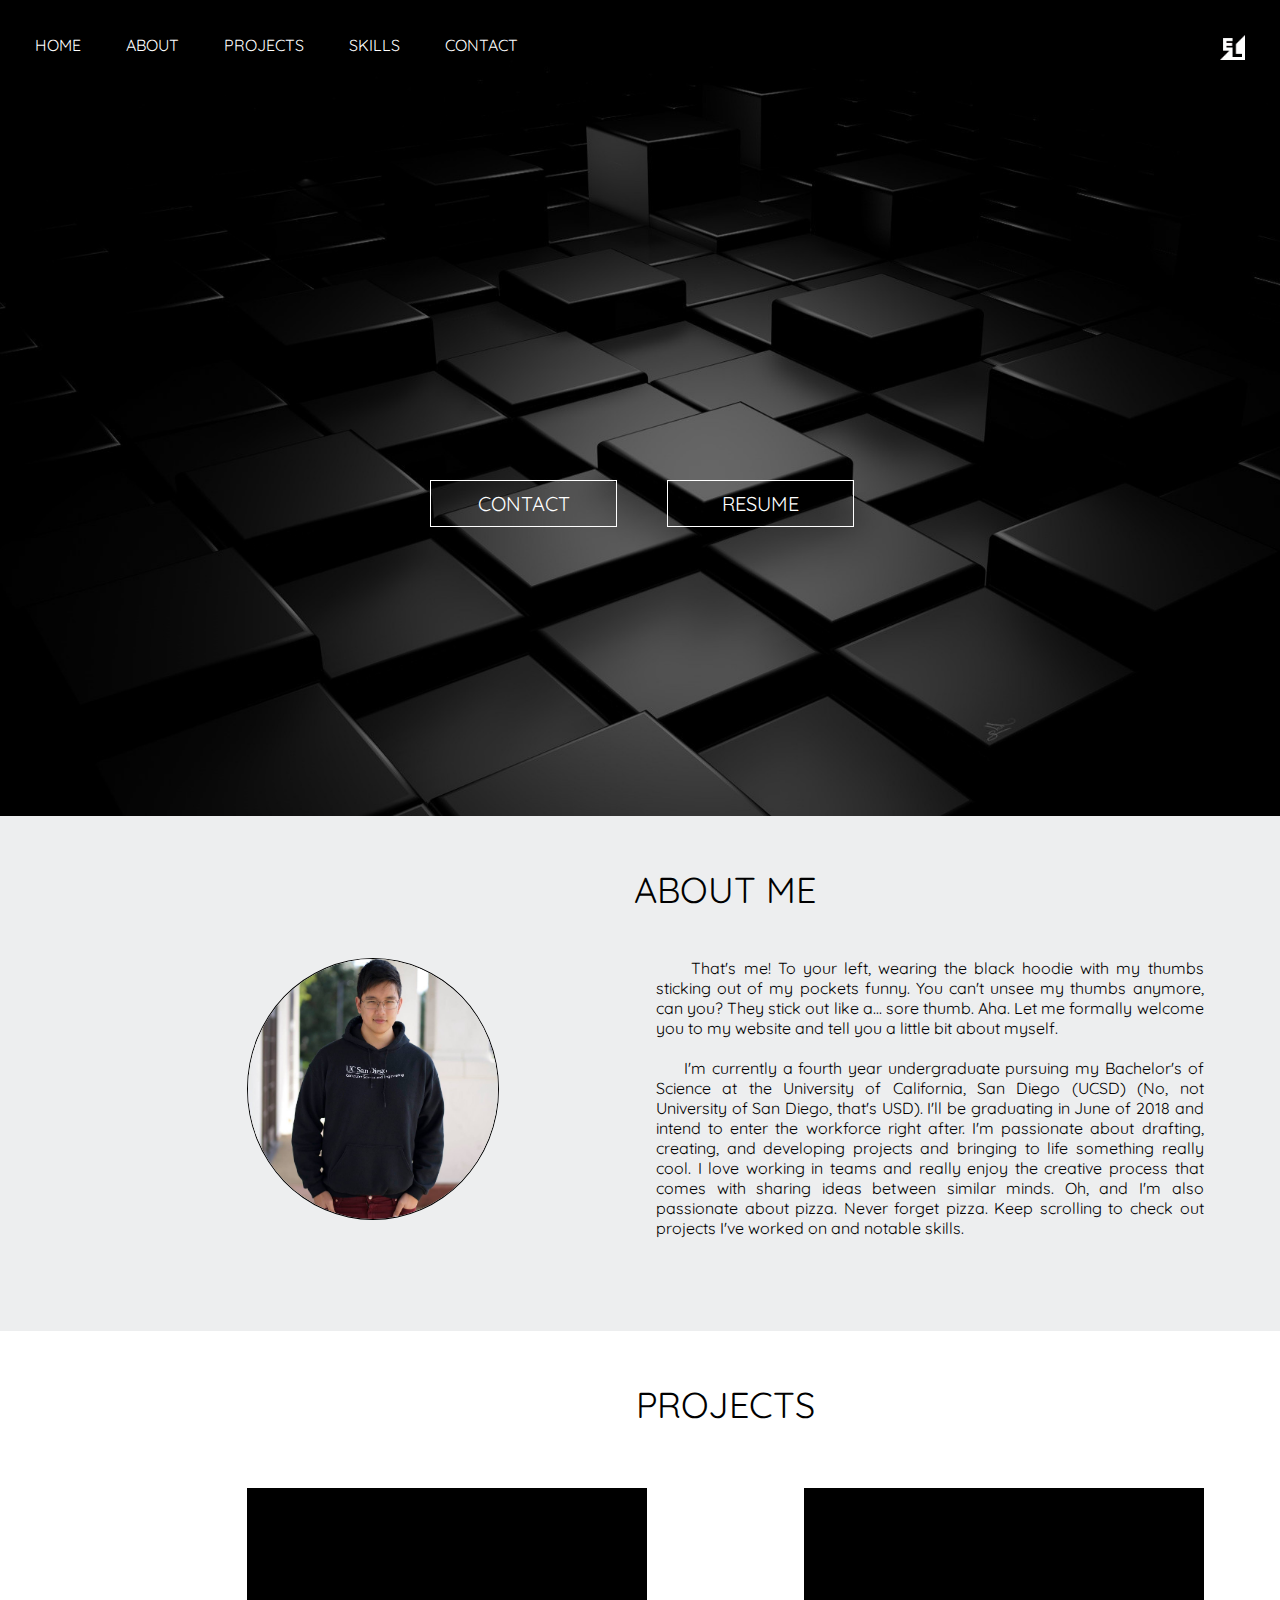
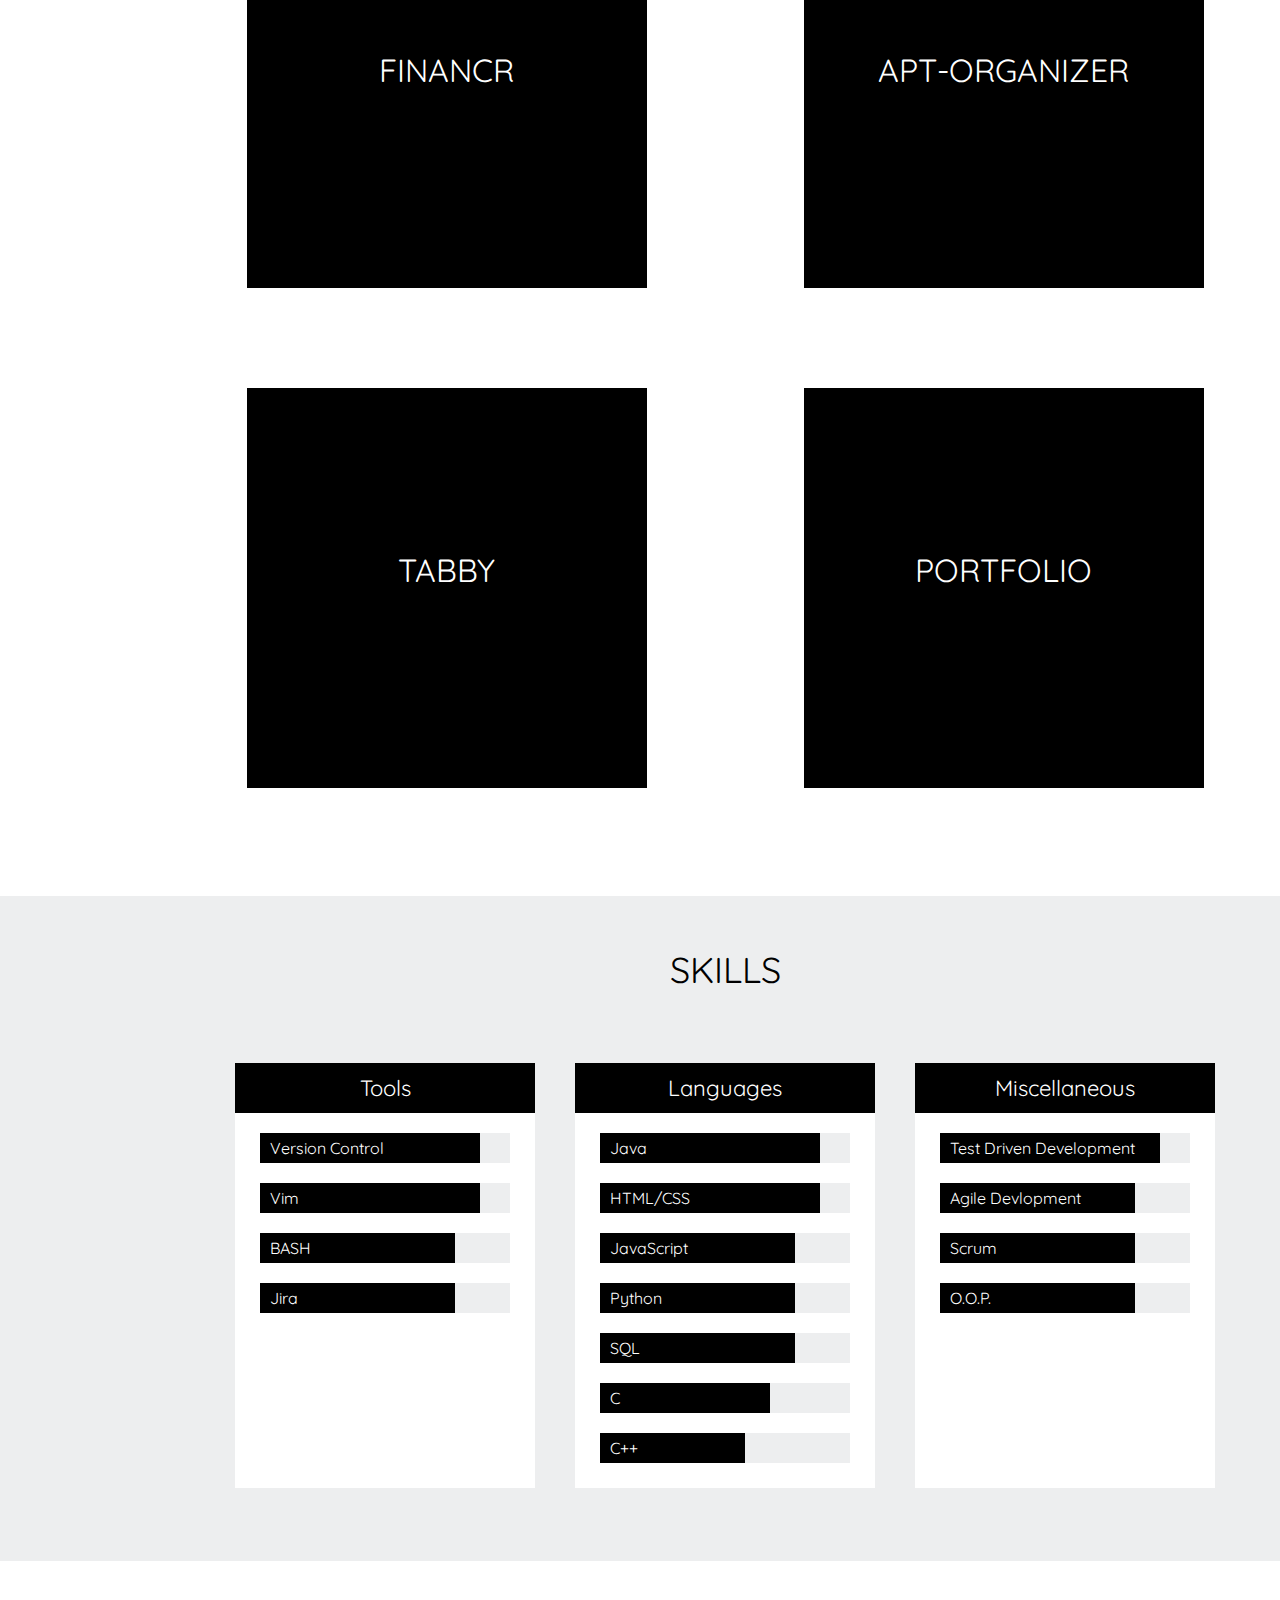
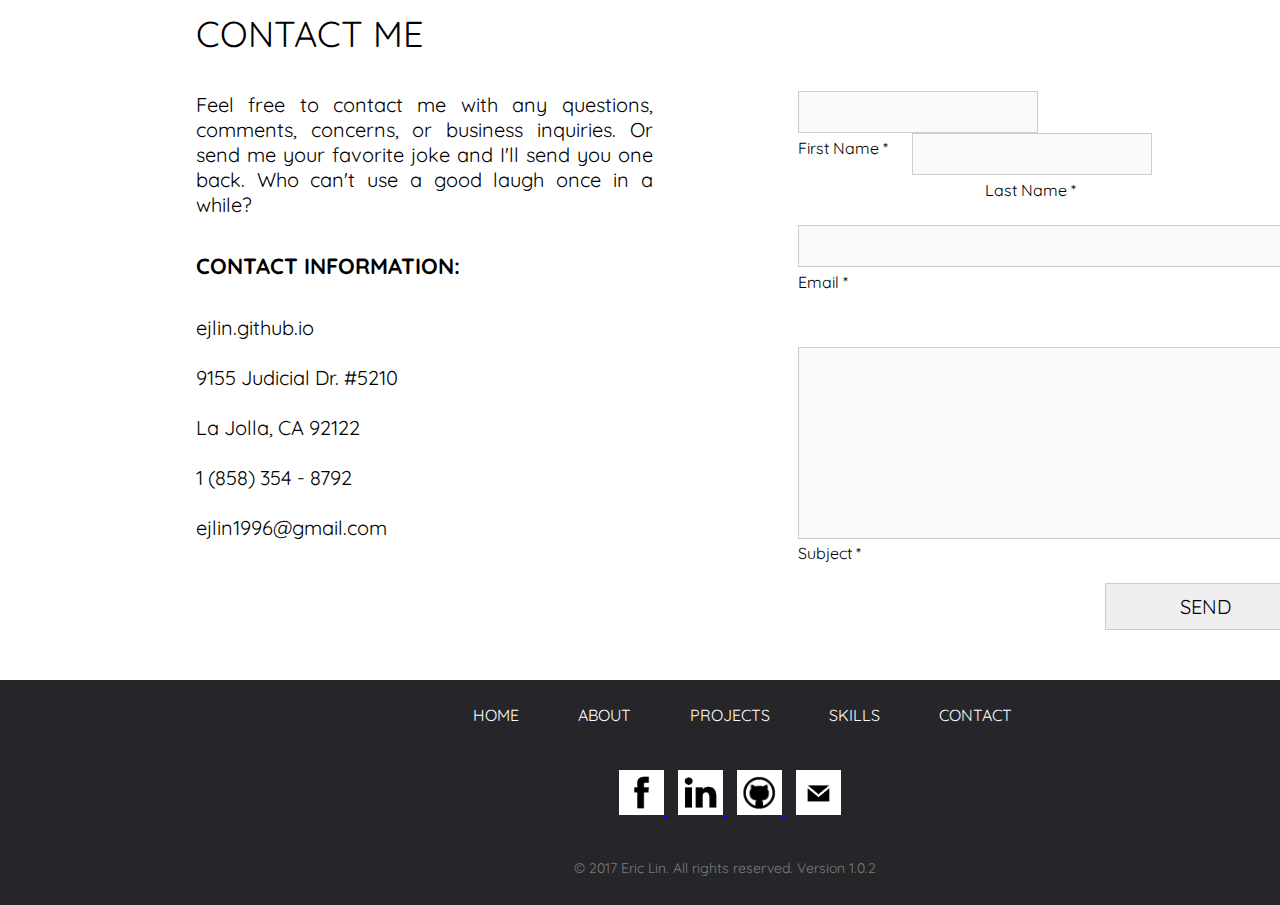
==== index.html @ 2ad6df7d "Fixed image" ====
<!DOCTYPE html>

<html>
  <head>
    <script src="https://ajax.googleapis.com/ajax/libs/jquery/1.12.4/jquery.min.js">
    </script>
    <script>
      $(document).ready(function(){
        $("a").on('click', function(event) {
          if (this.hash !== "") {
            event.preventDefault();
            var hash = this.hash;
            $('html, body').animate({
            scrollTop: $(hash).offset().top
            }, 800, function(){
            window.location.hash = hash;
            });
          }
        });
      });
    </script>
    <link href="https://fonts.googleapis.com/css?family=Quicksand:300" rel="stylesheet">
    <link href="https://fonts.googleapis.com/css?family=Amaranth" rel="stylesheet">
    <link rel="stylesheet" href="imagehover.min.css">
    <link rel="stylesheet" type="text/css" href="style.css"/>
    <title>
      Eric Lin's Website
    </title>
  </head>

  <body>
    <img id = "wallpaper" src = "Images/wallpaper.png">
    </img>
    <div id = "menu_bar">
      <li class = "menu_link">
        <a href = "#menu_bar" style = "text-decoration: none; color: white;">
          HOME
        </a>
      </li>
      <li class = "menu_link">
        <a href = "#about_section" style = "text-decoration: none; color: white;">
          ABOUT
        </a>
      </li>
      <li class = "menu_link">
        <a href = "#projects_section" style = "text-decoration: none; color: white;">
          PROJECTS
        </a>
      </li>
      <li class = "menu_link">
        <a href = "#skills_section" style = "text-decoration: none; color: white;">
          SKILLS
        </a>
      </li>
      <li class = "menu_link">
        <a href = "#contact_section" style = "text-decoration: none; color: white;">
          CONTACT
        </a>
      </li>
      <a href = "index.html">
        <img id = "EL_logo" src = "Images/EL.png">
        </img>
      </a>
    </div>
    <div id = "wallpaper_buttons_box">
      <div id = "contact_wallpaper" class = "wallpaper_buttons" onclick = go_to("#contact_section")>
        CONTACT
      </div>
      <div class = "wallpaper_buttons" onclick = download("resume.pdf")>
        RESUME
      </div>
    </div>

    <div class = "clearfix"/>

    <div id = "about_section">
      <p id = "about_title">
        ABOUT ME
      </p>
      <img id = "profile_image" src = "Images/profile.png">
      </img>
      <p id = "about_text">
        &nbsp;&nbsp;&nbsp;&nbsp;&nbsp;That's me! To your left, wearing the black
        hoodie with my thumbs sticking out of my pockets funny. You can't unsee
        my thumbs anymore, can you? They stick out like a... sore thumb. Aha.
        Let me formally welcome you to my website and tell you a little bit about myself.
        <br></br>
        &nbsp;&nbsp;&nbsp;&nbsp;&nbsp;I'm currently a fourth year undergraduate
        pursuing my Bachelor's of Science at the University of California,
        San Diego (UCSD) (No, not University of San Diego, that's USD). I'll be
        graduating in June of 2018 and intend to enter the workforce right after.
        I'm passionate about drafting, creating, and developing projects and
        bringing to life something really cool. I love working in teams and really
        enjoy the creative process that comes with sharing ideas between similar minds.
        Oh, and I'm also passionate about pizza. Never forget pizza. Keep scrolling
        to check out projects I've worked on and notable skills.
      </p>
    </div>

    <div class = "clearfix"/>

    <div id = "projects_section">
      <p id = "projects_title">
        PROJECTS
      </p>
      <figure class="imghvr-shutter-in-out-diag-1 projects_left" style="margin-top: 25px;">
        <p class = "projects_text">
          FINANCR
        </p>
        <figcaption>
          <p class = "projects_inner_title">
            Financr
          </p>
          <p class = "projects_inner_text">
            Created a desktop application that allows users to record financial assets and liabilities,
            query current stock prices, calculate future potential earnings, and more in order to
            facilitate better financial management for users. Utilized API's such as Zillow and
            AlphaAvantage to query for property market prices and real time stock prices.
          </p>
          <li class = "projects_download" style = "float: left;" onclick = download("Financr.app")>
            Download for Mac
          </li>
          <li class = "projects_download" style = "float: right;" onclick = download("Financr.exe")>
            Download for Windows
          </li>
        </figcaption>
      </figure>

      <figure class="imghvr-shutter-in-out-diag-1 projects_right" style="margin-top: 25px;">
        <p class = "projects_text">
          APT-ORGANIZER
        </p>
        <figcaption>
          <p class = "projects_inner_title">
            AptOrganizer
          </p>
          <p class = "projects_inner_text">
            Completely self created a web application that allows users to create rooms
            to share with apartment-mates in order to log what items to bring along with who is
            bringing them. Designed and implemented storing to and querying from online database;
            unique shareable Room ID’s; unique user identifiers
          </p>
          <center>
            <li class = "projects_download" onclick = go_to("https://www.aptorganizer.com");>
              Visit the Site
            </li>
          </center>
        </figcaption>
      </figure>

      <figure class="imghvr-shutter-in-out-diag-1 projects_left">
        <p class = "projects_text">
          TABBY
        </p>
        <figcaption>
          <p class = "projects_inner_title">
            Tabby
          </p>
          <p class = "projects_inner_text">
            SDHacks 2017 Project: Worked in a team of four to create a service
            cost splitting website that includes real time SMS messaging to notify users
            of any impending costs they may have incurred. I was responsible for both back end and
            front end work for the project as well as serving as overall lead and managing the project from start till
            finish.
          </p>
          <center>
            <li class = "projects_download" onclick = go_to("https://tabbys.tech");>
              Visit the Site
            </li>
          </center>
        </figcaption>
      </figure>

      <figure class="imghvr-shutter-in-out-diag-1 projects_right">
        <p class = "projects_text">
          PORTFOLIO
        </p>
        <figcaption>
          <p class = "projects_inner_title">
            Personal Portfolio
          </p>
          <p class = "projects_inner_text">
            That's this! The website you're currently on was built using bare bones, nitty gritty
            HTML, CSS, and JavaScript. Sprinkle in a bit of JQuery and the finished product is the
            site right here. I've taken knowledge I've learned from past projects and continually
            use it to build better and better websites. I suppose you could clink on the link below,
            but it'll take you right back to this site.
          </p>
          <center>
            <li class = "projects_download" onclick = go_to("https://ejlin.github.io");>
              Visit the Site
            </li>
          </center>
        </figcaption>
      </figure>
    </div>

    <div class = "clearfix"/>

    <div id = "skills_section">
      <p id = "skills_title">
        SKILLS
      </p>
      <li class = "skills_banner hover_div" style = "margin-left: calc((100% - 980px) / 2)">
        Tools
      </li>
      <li class = "skills_banner hover_div">
        Languages
      </li>
      <li class = "skills_banner hover_div">
        Miscellaneous
      </li>

      <li class = "skills_banner_content" style = "margin-left: calc((100% - 980px) / 2)">
        <div class = "skill_bar">
          <div id = "java">
            Version Control
          </div>
        </div>
        <div class = "skill_bar">
          <div id = "java">
            Vim
          </div>
        </div>
        <div class = "skill_bar">
          <div id = "python">
            BASH
          </div>
        </div>
        <div class = "skill_bar">
          <div id = "python">
            Jira
          </div>
        </div>
      </li>
      <li class = "skills_banner_content">
        <div class = "skill_bar">
          <div id = "java">
            Java
          </div>
        </div>
        <div class = "skill_bar">
          <div id = "java">
            HTML/CSS
          </div>
        </div>
        <div class = "skill_bar">
          <div id = "python">
            JavaScript
          </div>
        </div>
        <div class = "skill_bar">
          <div id = "python">
            Python
          </div>
        </div>
        <div class = "skill_bar">
          <div id = "python">
            SQL
          </div>
        </div>
        <div class = "skill_bar">
          <div id = "C">
            C
          </div>
        </div>
        <div class = "skill_bar">
          <div id = "Cplus">
            C++
          </div>
        </div>
      </li>
      <li class = "skills_banner_content">
        <div class = "skill_bar">
          <div id = "java">
            Test Driven Development
          </div>
        </div>
        <div class = "skill_bar">
          <div id = "python">
            Agile Devlopment
          </div>
        </div>
        <div class = "skill_bar">
          <div id = "python">
            Scrum
          </div>
        </div>
        <div class = "skill_bar">
          <div id = "python">
            O.O.P.
          </div>
        </div>
      </li>
    </div>

    <div class = "clearfix"/>

    <div id = "contact_section">
      <p id = "contact_title">
        CONTACT ME
      </p>
      <p id = "contact_text" style = "text-align: justify;">
        Feel free to contact me with any questions, comments, concerns, or business inquiries.
        Or send me your favorite joke and I'll send you one back. Who can't use a good laugh once in a while?
      </p>

      <p id = "contact_address_title">
        <b>CONTACT INFORMATION:</b>
      </p>
      <p id = "contact_address">
        <a href = "index.html" style = "text-decoration: none; color: black;" class = "hover_div">
          ejlin.github.io
        </a>
        <br></br>
        9155 Judicial Dr. #5210
        <br></br>
        La Jolla, CA 92122
        <br></br>
        <a href style = "color: black; text-decoration: none;" class = "hover_div">
          1 (858) 354 - 8792
        </a>
        <br></br>
        <a href = "mailto:tgih1999@gmail.com" style="color: black; text-decoration: none;" class = "hover_div">
          ejlin1996@gmail.com
        <a>
      </p>
    </div>

    <div id = "contact_input">
      <form action="https://formspree.io/ejlin@ucsd.edu" method="POST">
        <input type="text" id="fname" name="firstname" maxlength = "40" class="name_input" required></input>
        <input type="text" id="lname" name="lastname" maxlength = "40" class="name_input" style = "margin-left: 4.75%;" required></input>
        <label for="fname" class="name_input_text">First Name *</label>
        <label for="lname" class="name_input_text" style="margin-left: 37%;">Last Name *</label>
        <br></br>
        <input type="email" id="email" name="email" maxlength = "60" class="email_input" required></input>
        <label for="fname" class="name_input_text">Email *</label>
        <br></br>
        <br></br>
        <textarea id="message_input" name="subject" required></textarea>
        <label for="subject">Subject *</label>
        <br></br>
        <input id="contact_submit" type="submit" value="SEND"></input>
      </form>
    </div>

    <div class = "clearfix"/>

    <div id = "footer">
      <center>
        <li class = "footer_links">
          <a href = "#menu_bar" style = "text-decoration: none; color: white;">
            HOME
          </a>
        </li>
        <li class = "footer_links">
          <a href = "#about_section" style = "text-decoration: none; color: white;">
            ABOUT
          </a>
        </li>
        <li class = "footer_links">
          <a href = "#projects_section" style = "text-decoration: none; color: white;">
            PROJECTS
          </a>
        </li>
        <li class = "footer_links">
          <a href = "#skills_section" style = "text-decoration: none; color: white;">
            SKILLS
          </a>
        </li>
        <li class = "footer_links">
          <a href = "#contact_section" style = "text-decoration: none; color: white;">
            CONTACT
          </a>
        </li>
      </center>
      <center>
      <li class = "footer_img_list">
        <a href = "http://www.facebook.com/tgih1999" target="_blank">
          <img class = "footer_imgs" src = "Images/facebook.png"></img>
        </a>
      </li>
      <li class = "footer_img_list">
        <a href = "http://linkedin.com/in/ejlin18" target="_blank">
          <img class = "footer_imgs" src = "Images/LinkedIn.png"></img>
        </a>
      </li>
      <li class = "footer_img_list">
        <a href = "http://github.com/ejlin" target="_blank">
          <img class = "footer_imgs" src = "Images/github.png"></img>
        </a>
      </li>
      <li class = "footer_img_list">
        <a href = "mailto:tgih1999@gmail.com">
          <img class = "footer_imgs" src = "Images/email.png"></img>
        </a>
      </li>
    </center>
      <p id = "footer_copyright">
        &copy; 2017 Eric Lin. All rights reserved. Version 1.0.2
      </p>
    </div>
    <script type="text/javascript" src="index.js"></script>
  </body>
</html>
---- imagehover.min.css ----
@charset "UTF-8";
/*!
 * ImageHover.css - http://www.imagehover.io
 * Version 1.0
 * Author: Ciarán Walsh

 * Made available under a MIT License:
 * http://www.opensource.org/licenses/mit-license.php

 */[class*=" imghvr-"],[class^=imghvr-]{position:relative;display:inline-block;margin:0;max-width:100%;background-color:#2266a5;color:#fff;overflow:hidden;-webkit-backface-visibility:hidden;backface-visibility:hidden;-moz-osx-font-smoothing:grayscale;-webkit-transform:translateZ(0);-moz-transform:translateZ(0);-ms-transform:translateZ(0);-o-transform:translateZ(0);transform:translateZ(0)}[class*=" imghvr-"]>img,[class^=imghvr-]>img{vertical-align:top;max-width:100%}[class*=" imghvr-"] figcaption,[class^=imghvr-] figcaption{background-color:#D3D3D3;padding:30px;position:absolute;top:0;bottom:0;left:0;right:0;color:black}[class*=" imghvr-"] figcaption h1,[class*=" imghvr-"] figcaption h2,[class*=" imghvr-"] figcaption h3,[class*=" imghvr-"] figcaption h4,[class*=" imghvr-"] figcaption h5,[class*=" imghvr-"] figcaption h6,[class^=imghvr-] figcaption h1,[class^=imghvr-] figcaption h2,[class^=imghvr-] figcaption h3,[class^=imghvr-] figcaption h4,[class^=imghvr-] figcaption h5,[class^=imghvr-] figcaption h6{color:#fff}[class*=" imghvr-"] a,[class^=imghvr-] a{position:absolute;top:0;bottom:0;left:0;right:0;z-index:1}[class*=" imghvr-"],[class*=" imghvr-"] *,[class*=" imghvr-"]:after,[class*=" imghvr-"] :after,[class*=" imghvr-"]:before,[class*=" imghvr-"] :before,[class^=imghvr-],[class^=imghvr-] *,[class^=imghvr-]:after,[class^=imghvr-] :after,[class^=imghvr-]:before,[class^=imghvr-] :before{box-sizing:border-box;-webkit-transition:all 0.35s ease;-moz-transition:all 0.35s ease;transition:all 0.35s ease}[class*=" imghvr-fade"]:hover>img,[class*=" imghvr-fade"] figcaption,[class^=imghvr-fade]:hover>img,[class^=imghvr-fade] figcaption{opacity:0}[class*=" imghvr-fade"]:hover figcaption,[class^=imghvr-fade]:hover figcaption{opacity:1}[class*=" imghvr-fade"]:hover>img,[class*=" imghvr-fade"]:hover figcaption,[class^=imghvr-fade]:hover>img,[class^=imghvr-fade]:hover figcaption{-webkit-transform:translate(0);-moz-transform:translate(0);-ms-transform:translate(0);-o-transform:translate(0);transform:translate(0)}.imghvr-fade-in-up figcaption{-webkit-transform:translateY(15%);-moz-transform:translateY(15%);-ms-transform:translateY(15%);-o-transform:translateY(15%);transform:translateY(15%)}.imghvr-fade-in-down figcaption{-webkit-transform:translateY(-15%);-moz-transform:translateY(-15%);-ms-transform:translateY(-15%);-o-transform:translateY(-15%);transform:translateY(-15%)}.imghvr-fade-in-left figcaption{-webkit-transform:translate(-15%);-moz-transform:translate(-15%);-ms-transform:translate(-15%);-o-transform:translate(-15%);transform:translate(-15%)}.imghvr-fade-in-right figcaption{-webkit-transform:translate(15%);-moz-transform:translate(15%);-ms-transform:translate(15%);-o-transform:translate(15%);transform:translate(15%)}[class*=" imghvr-push-"]:hover figcaption,[class^=imghvr-push-]:hover figcaption{-webkit-transform:translate(0);-moz-transform:translate(0);-ms-transform:translate(0);-o-transform:translate(0);transform:translate(0)}.imghvr-push-up figcaption{-webkit-transform:translateY(100%);-moz-transform:translateY(100%);-ms-transform:translateY(100%);-o-transform:translateY(100%);transform:translateY(100%)}.imghvr-push-down figcaption,.imghvr-push-up:hover>img{-webkit-transform:translateY(-100%);-moz-transform:translateY(-100%);-ms-transform:translateY(-100%);-o-transform:translateY(-100%);transform:translateY(-100%)}.imghvr-push-down:hover>img{-webkit-transform:translateY(100%);-moz-transform:translateY(100%);-ms-transform:translateY(100%);-o-transform:translateY(100%);transform:translateY(100%)}.imghvr-push-left figcaption{-webkit-transform:translateX(100%);-moz-transform:translateX(100%);-ms-transform:translateX(100%);-o-transform:translateX(100%);transform:translateX(100%)}.imghvr-push-left:hover>img,.imghvr-push-right figcaption{-webkit-transform:translateX(-100%);-moz-transform:translateX(-100%);-ms-transform:translateX(-100%);-o-transform:translateX(-100%);transform:translateX(-100%)}.imghvr-push-right:hover>img{-webkit-transform:translateX(100%);-moz-transform:translateX(100%);-ms-transform:translateX(100%);-o-transform:translateX(100%);transform:translateX(100%)}[class*=" imghvr-slide-"]:hover figcaption,[class^=imghvr-slide-]:hover figcaption{-webkit-transform:translate(0);-moz-transform:translate(0);-ms-transform:translate(0);-o-transform:translate(0);transform:translate(0)}.imghvr-slide-up figcaption{-webkit-transform:translateY(100%);-moz-transform:translateY(100%);-ms-transform:translateY(100%);-o-transform:translateY(100%);transform:translateY(100%)}.imghvr-slide-down figcaption{-webkit-transform:translateY(-100%);-moz-transform:translateY(-100%);-ms-transform:translateY(-100%);-o-transform:translateY(-100%);transform:translateY(-100%)}.imghvr-slide-left figcaption{-webkit-transform:translateX(100%);-moz-transform:translateX(100%);-ms-transform:translateX(100%);-o-transform:translateX(100%);transform:translateX(100%)}.imghvr-slide-right figcaption{-webkit-transform:translateX(-100%);-moz-transform:translateX(-100%);-ms-transform:translateX(-100%);-o-transform:translateX(-100%);transform:translateX(-100%)}.imghvr-slide-top-left figcaption{-webkit-transform:translate(-100%,-100%);-moz-transform:translate(-100%,-100%);-ms-transform:translate(-100%,-100%);-o-transform:translate(-100%,-100%);transform:translate(-100%,-100%)}.imghvr-slide-top-right figcaption{-webkit-transform:translate(100%,-100%);-moz-transform:translate(100%,-100%);-ms-transform:translate(100%,-100%);-o-transform:translate(100%,-100%);transform:translate(100%,-100%)}.imghvr-slide-bottom-left figcaption{-webkit-transform:translate(-100%,100%);-moz-transform:translate(-100%,100%);-ms-transform:translate(-100%,100%);-o-transform:translate(-100%,100%);transform:translate(-100%,100%)}.imghvr-slide-bottom-right figcaption{-webkit-transform:translate(100%,100%);-moz-transform:translate(100%,100%);-ms-transform:translate(100%,100%);-o-transform:translate(100%,100%);transform:translate(100%,100%)}[class*=" imghvr-reveal-"]:before,[class^=imghvr-reveal-]:before{position:absolute;top:0;bottom:0;left:0;right:0;content:"";background-color:#135796}[class*=" imghvr-reveal-"] figcaption,[class^=imghvr-reveal-] figcaption{opacity:0}[class*=" imghvr-reveal-"]:hover:before,[class^=imghvr-reveal-]:hover:before{-webkit-transform:translate(0);-moz-transform:translate(0);-ms-transform:translate(0);-o-transform:translate(0);transform:translate(0)}[class*=" imghvr-reveal-"]:hover figcaption,[class^=imghvr-reveal-]:hover figcaption{opacity:1;-webkit-transition-delay:0.21s;-moz-transition-delay:0.21s;transition-delay:0.21s}.imghvr-reveal-up:before{-webkit-transform:translateY(100%);-moz-transform:translateY(100%);-ms-transform:translateY(100%);-o-transform:translateY(100%);transform:translateY(100%)}.imghvr-reveal-down:before{-webkit-transform:translateY(-100%);-moz-transform:translateY(-100%);-ms-transform:translateY(-100%);-o-transform:translateY(-100%);transform:translateY(-100%)}.imghvr-reveal-left:before{-webkit-transform:translateX(100%);-moz-transform:translateX(100%);-ms-transform:translateX(100%);-o-transform:translateX(100%);transform:translateX(100%)}.imghvr-reveal-right:before{-webkit-transform:translateX(-100%);-moz-transform:translateX(-100%);-ms-transform:translateX(-100%);-o-transform:translateX(-100%);transform:translateX(-100%)}.imghvr-reveal-top-left:before{-webkit-transform:translate(-100%,-100%);-moz-transform:translate(-100%,-100%);-ms-transform:translate(-100%,-100%);-o-transform:translate(-100%,-100%);transform:translate(-100%,-100%)}.imghvr-reveal-top-right:before{-webkit-transform:translate(100%,-100%);-moz-transform:translate(100%,-100%);-ms-transform:translate(100%,-100%);-o-transform:translate(100%,-100%);transform:translate(100%,-100%)}.imghvr-reveal-bottom-left:before{-webkit-transform:translate(-100%,100%);-moz-transform:translate(-100%,100%);-ms-transform:translate(-100%,100%);-o-transform:translate(-100%,100%);transform:translate(-100%,100%)}.imghvr-reveal-bottom-right:before{-webkit-transform:translate(100%,100%);-moz-transform:translate(100%,100%);-ms-transform:translate(100%,100%);-o-transform:translate(100%,100%);transform:translate(100%,100%)}[class*=" imghvr-hinge-"],[class^=imghvr-hinge-]{-webkit-perspective:50em;-moz-perspective:50em;perspective:50em}[class*=" imghvr-hinge-"] figcaption,[class^=imghvr-hinge-] figcaption{opacity:0;z-index:1}[class*=" imghvr-hinge-"]:hover img,[class^=imghvr-hinge-]:hover img{opacity:0}[class*=" imghvr-hinge-"]:hover figcaption,[class^=imghvr-hinge-]:hover figcaption{opacity:1;-webkit-transition-delay:0.21s;-moz-transition-delay:0.21s;transition-delay:0.21s}.imghvr-hinge-up img{-webkit-transform-origin:50% 0%;-moz-transform-origin:50% 0%;-ms-transform-origin:50% 0%;-o-transform-origin:50% 0%;transform-origin:50% 0%}.imghvr-hinge-up figcaption{-webkit-transform:rotateX(90deg);-moz-transform:rotateX(90deg);-ms-transform:rotateX(90deg);-o-transform:rotateX(90deg);transform:rotateX(90deg);-webkit-transform-origin:50% 100%;-moz-transform-origin:50% 100%;-ms-transform-origin:50% 100%;-o-transform-origin:50% 100%;transform-origin:50% 100%}.imghvr-hinge-up:hover>img{-webkit-transform:rotateX(-90deg);-moz-transform:rotateX(-90deg);-ms-transform:rotateX(-90deg);-o-transform:rotateX(-90deg);transform:rotateX(-90deg)}.imghvr-hinge-up:hover figcaption{-webkit-transform:rotateX(0);-moz-transform:rotateX(0);-ms-transform:rotateX(0);-o-transform:rotateX(0);transform:rotateX(0)}.imghvr-hinge-down img{-webkit-transform-origin:50% 100%;-moz-transform-origin:50% 100%;-ms-transform-origin:50% 100%;-o-transform-origin:50% 100%;transform-origin:50% 100%}.imghvr-hinge-down figcaption{-webkit-transform:rotateX(-90deg);-moz-transform:rotateX(-90deg);-ms-transform:rotateX(-90deg);-o-transform:rotateX(-90deg);transform:rotateX(-90deg);-webkit-transform-origin:50% -50%;-moz-transform-origin:50% -50%;-ms-transform-origin:50% -50%;-o-transform-origin:50% -50%;transform-origin:50% -50%}.imghvr-hinge-down:hover>img{-webkit-transform:rotateX(90deg);-moz-transform:rotateX(90deg);-ms-transform:rotateX(90deg);-o-transform:rotateX(90deg);transform:rotateX(90deg);opacity:0}.imghvr-hinge-down:hover figcaption{-webkit-transform:rotateX(0);-moz-transform:rotateX(0);-ms-transform:rotateX(0);-o-transform:rotateX(0);transform:rotateX(0)}.imghvr-hinge-left img{-webkit-transform-origin:0% 50%;-moz-transform-origin:0% 50%;-ms-transform-origin:0% 50%;-o-transform-origin:0% 50%;transform-origin:0% 50%}.imghvr-hinge-left figcaption{-webkit-transform:rotateY(-90deg);-moz-transform:rotateY(-90deg);-ms-transform:rotateY(-90deg);-o-transform:rotateY(-90deg);transform:rotateY(-90deg);-webkit-transform-origin:100% 50%;-moz-transform-origin:100% 50%;-ms-transform-origin:100% 50%;-o-transform-origin:100% 50%;transform-origin:100% 50%}.imghvr-hinge-left:hover>img{-webkit-transform:rotateY(90deg);-moz-transform:rotateY(90deg);-ms-transform:rotateY(90deg);-o-transform:rotateY(90deg);transform:rotateY(90deg)}.imghvr-hinge-left:hover figcaption{-webkit-transform:rotateY(0);-moz-transform:rotateY(0);-ms-transform:rotateY(0);-o-transform:rotateY(0);transform:rotateY(0)}.imghvr-hinge-right img{-webkit-transform-origin:100% 50%;-moz-transform-origin:100% 50%;-ms-transform-origin:100% 50%;-o-transform-origin:100% 50%;transform-origin:100% 50%}.imghvr-hinge-right figcaption{-webkit-transform:rotateY(90deg);-moz-transform:rotateY(90deg);-ms-transform:rotateY(90deg);-o-transform:rotateY(90deg);transform:rotateY(90deg);-webkit-transform-origin:0 50%;-moz-transform-origin:0 50%;-ms-transform-origin:0 50%;-o-transform-origin:0 50%;transform-origin:0 50%}.imghvr-hinge-right:hover>img{-webkit-transform:rotateY(-90deg);-moz-transform:rotateY(-90deg);-ms-transform:rotateY(-90deg);-o-transform:rotateY(-90deg);transform:rotateY(-90deg)}.imghvr-hinge-right:hover figcaption{-webkit-transform:rotateY(0);-moz-transform:rotateY(0);-ms-transform:rotateY(0);-o-transform:rotateY(0);transform:rotateY(0)}[class*=" imghvr-flip-"],[class^=imghvr-flip-]{-webkit-perspective:50em;-moz-perspective:50em;perspective:50em}[class*=" imghvr-flip-"] img,[class^=imghvr-flip-] img{backface-visibility:hidden}[class*=" imghvr-flip-"]:hover>img,[class*=" imghvr-flip-"] figcaption,[class^=imghvr-flip-]:hover>img,[class^=imghvr-flip-] figcaption{opacity:0}[class*=" imghvr-flip-"]:hover figcaption,[class^=imghvr-flip-]:hover figcaption{opacity:1;-webkit-transition-delay:0.14s;-moz-transition-delay:0.14s;transition-delay:0.14s}.imghvr-flip-horiz figcaption{-webkit-transform:rotateX(90deg);-moz-transform:rotateX(90deg);-ms-transform:rotateX(90deg);-o-transform:rotateX(90deg);transform:rotateX(90deg);-webkit-transform-origin:0% 50%;-moz-transform-origin:0% 50%;-ms-transform-origin:0% 50%;-o-transform-origin:0% 50%;transform-origin:0% 50%}.imghvr-flip-horiz:hover img{-webkit-transform:rotateX(-180deg);-moz-transform:rotateX(-180deg);-ms-transform:rotateX(-180deg);-o-transform:rotateX(-180deg);transform:rotateX(-180deg)}.imghvr-flip-horiz:hover figcaption{-webkit-transform:rotateX(0deg);-moz-transform:rotateX(0deg);-ms-transform:rotateX(0deg);-o-transform:rotateX(0deg);transform:rotateX(0deg)}.imghvr-flip-vert figcaption{-webkit-transform:rotateY(90deg);-moz-transform:rotateY(90deg);-ms-transform:rotateY(90deg);-o-transform:rotateY(90deg);transform:rotateY(90deg);-webkit-transform-origin:50% 0%;-moz-transform-origin:50% 0%;-ms-transform-origin:50% 0%;-o-transform-origin:50% 0%;transform-origin:50% 0%}.imghvr-flip-vert:hover>img{-webkit-transform:rotateY(-180deg);-moz-transform:rotateY(-180deg);-ms-transform:rotateY(-180deg);-o-transform:rotateY(-180deg);transform:rotateY(-180deg)}.imghvr-flip-vert:hover figcaption{-webkit-transform:rotateY(0deg);-moz-transform:rotateY(0deg);-ms-transform:rotateY(0deg);-o-transform:rotateY(0deg);transform:rotateY(0deg)}.imghvr-flip-diag-1 figcaption{-webkit-transform:rotate3d(1,-1,0,100deg);-moz-transform:rotate3d(1,-1,0,100deg);-ms-transform:rotate3d(1,-1,0,100deg);-o-transform:rotate3d(1,-1,0,100deg);transform:rotate3d(1,-1,0,100deg)}.imghvr-flip-diag-1:hover>img{-webkit-transform:rotate3d(-1,1,0,100deg);-moz-transform:rotate3d(-1,1,0,100deg);-ms-transform:rotate3d(-1,1,0,100deg);-o-transform:rotate3d(-1,1,0,100deg);transform:rotate3d(-1,1,0,100deg)}.imghvr-flip-diag-1:hover figcaption{-webkit-transform:rotate3d(0,0,0,0deg);-moz-transform:rotate3d(0,0,0,0deg);-ms-transform:rotate3d(0,0,0,0deg);-o-transform:rotate3d(0,0,0,0deg);transform:rotate3d(0,0,0,0deg)}.imghvr-flip-diag-2 figcaption{-webkit-transform:rotate3d(1,1,0,100deg);-moz-transform:rotate3d(1,1,0,100deg);-ms-transform:rotate3d(1,1,0,100deg);-o-transform:rotate3d(1,1,0,100deg);transform:rotate3d(1,1,0,100deg)}.imghvr-flip-diag-2:hover>img{-webkit-transform:rotate3d(-1,-1,0,100deg);-moz-transform:rotate3d(-1,-1,0,100deg);-ms-transform:rotate3d(-1,-1,0,100deg);-o-transform:rotate3d(-1,-1,0,100deg);transform:rotate3d(-1,-1,0,100deg)}.imghvr-flip-diag-2:hover figcaption{-webkit-transform:rotate3d(0,0,0,0deg);-moz-transform:rotate3d(0,0,0,0deg);-ms-transform:rotate3d(0,0,0,0deg);-o-transform:rotate3d(0,0,0,0deg);transform:rotate3d(0,0,0,0deg)}[class*=" imghvr-shutter-out-"]:before,[class^=imghvr-shutter-out-]:before{background:#135796;position:absolute;content:"";-webkit-transition-delay:0.105s;-moz-transition-delay:0.105s;transition-delay:0.105s}[class*=" imghvr-shutter-out-"] figcaption,[class^=imghvr-shutter-out-] figcaption{opacity:0;-webkit-transition-delay:0s;-moz-transition-delay:0s;transition-delay:0s}[class*=" imghvr-shutter-out-"]:hover:before,[class^=imghvr-shutter-out-]:hover:before{-webkit-transition-delay:0s;-moz-transition-delay:0s;transition-delay:0s}[class*=" imghvr-shutter-out-"]:hover figcaption,[class^=imghvr-shutter-out-]:hover figcaption{opacity:1;-webkit-transition-delay:0.105s;-moz-transition-delay:0.105s;transition-delay:0.105s}.imghvr-shutter-out-horiz:before{left:50%;right:50%;top:0;bottom:0}.imghvr-shutter-out-horiz:hover:before{left:0;right:0}.imghvr-shutter-out-vert:before{top:50%;bottom:50%;left:0;right:0}.imghvr-shutter-out-vert:hover:before{top:0;bottom:0}.imghvr-shutter-out-diag-1:before{top:50%;bottom:50%;left:-35%;right:-35%;-webkit-transform:rotate(45deg);-moz-transform:rotate(45deg);-ms-transform:rotate(45deg);-o-transform:rotate(45deg);transform:rotate(45deg)}.imghvr-shutter-out-diag-1:hover:before{top:-35%;bottom:-35%}.imghvr-shutter-out-diag-2:before{top:50%;bottom:50%;left:-35%;right:-35%;-webkit-transform:rotate(-45deg);-moz-transform:rotate(-45deg);-ms-transform:rotate(-45deg);-o-transform:rotate(-45deg);transform:rotate(-45deg)}.imghvr-shutter-out-diag-2:hover:before{top:-35%;bottom:-35%}[class*=" imghvr-shutter-in-"]:after,[class*=" imghvr-shutter-in-"]:before,[class^=imghvr-shutter-in-]:after,[class^=imghvr-shutter-in-]:before{background:#D3D3D3;position:absolute;content:""}[class*=" imghvr-shutter-in-"]:after,[class^=imghvr-shutter-in-]:after{top:0;left:0}[class*=" imghvr-shutter-in-"]:before,[class^=imghvr-shutter-in-]:before{right:0;bottom:0}[class*=" imghvr-shutter-in-"] figcaption,[class^=imghvr-shutter-in-] figcaption{opacity:0;z-index:1}[class*=" imghvr-shutter-in-"]:hover figcaption,[class^=imghvr-shutter-in-]:hover figcaption{opacity:1;-webkit-transition-delay:0.21s;-moz-transition-delay:0.21s;transition-delay:0.21s}.imghvr-shutter-in-horiz:after,.imghvr-shutter-in-horiz:before{width:0;height:100%}.imghvr-shutter-in-horiz:hover:after,.imghvr-shutter-in-horiz:hover:before{width:50%}.imghvr-shutter-in-vert:after,.imghvr-shutter-in-vert:before{height:0;width:100%}.imghvr-shutter-in-vert:hover:after,.imghvr-shutter-in-vert:hover:before{height:50%}.imghvr-shutter-in-out-horiz:after,.imghvr-shutter-in-out-horiz:before{width:0;height:100%;opacity:0.75}.imghvr-shutter-in-out-horiz:hover:after,.imghvr-shutter-in-out-horiz:hover:before{width:100%}.imghvr-shutter-in-out-vert:after,.imghvr-shutter-in-out-vert:before{height:0;width:100%;opacity:0.75}.imghvr-shutter-in-out-vert:hover:after,.imghvr-shutter-in-out-vert:hover:before{height:100%}.imghvr-shutter-in-out-diag-1:after,.imghvr-shutter-in-out-diag-1:before{width:200%;height:200%;-webkit-transition:all 0.6s ease;-moz-transition:all 0.6s ease;transition:all 0.6s ease;opacity:0.75}.imghvr-shutter-in-out-diag-1:after{-webkit-transform:skew(-45deg) translateX(-150%);-moz-transform:skew(-45deg) translateX(-150%);-ms-transform:skew(-45deg) translateX(-150%);-o-transform:skew(-45deg) translateX(-150%);transform:skew(-45deg) translateX(-150%)}.imghvr-shutter-in-out-diag-1:before{-webkit-transform:skew(-45deg) translateX(150%);-moz-transform:skew(-45deg) translateX(150%);-ms-transform:skew(-45deg) translateX(150%);-o-transform:skew(-45deg) translateX(150%);transform:skew(-45deg) translateX(150%)}.imghvr-shutter-in-out-diag-1:hover:after{-webkit-transform:skew(-45deg) translateX(-50%);-moz-transform:skew(-45deg) translateX(-50%);-ms-transform:skew(-45deg) translateX(-50%);-o-transform:skew(-45deg) translateX(-50%);transform:skew(-45deg) translateX(-50%)}.imghvr-shutter-in-out-diag-1:hover:before{-webkit-transform:skew(-45deg) translateX(50%);-moz-transform:skew(-45deg) translateX(50%);-ms-transform:skew(-45deg) translateX(50%);-o-transform:skew(-45deg) translateX(50%);transform:skew(-45deg) translateX(50%)}.imghvr-shutter-in-out-diag-2:after,.imghvr-shutter-in-out-diag-2:before{width:200%;height:200%;-webkit-transition:all 0.6s ease;-moz-transition:all 0.6s ease;transition:all 0.6s ease;opacity:0.75}.imghvr-shutter-in-out-diag-2:after{-webkit-transform:skew(45deg) translateX(-100%);-moz-transform:skew(45deg) translateX(-100%);-ms-transform:skew(45deg) translateX(-100%);-o-transform:skew(45deg) translateX(-100%);transform:skew(45deg) translateX(-100%)}.imghvr-shutter-in-out-diag-2:before{-webkit-transform:skew(45deg) translateX(100%);-moz-transform:skew(45deg) translateX(100%);-ms-transform:skew(45deg) translateX(100%);-o-transform:skew(45deg) translateX(100%);transform:skew(45deg) translateX(100%)}.imghvr-shutter-in-out-diag-2:hover:after,.imghvr-shutter-in-out-diag-2:hover:before{-webkit-transform:skew(45deg) translateX(0%);-moz-transform:skew(45deg) translateX(0%);-ms-transform:skew(45deg) translateX(0%);-o-transform:skew(45deg) translateX(0%);transform:skew(45deg) translateX(0%)}[class*=" imghvr-fold"],[class^=imghvr-fold]{-webkit-perspective:50em;-moz-perspective:50em;perspective:50em}[class*=" imghvr-fold"] img,[class^=imghvr-fold] img{-webkit-transform-origin:50% 0%;-moz-transform-origin:50% 0%;-ms-transform-origin:50% 0%;-o-transform-origin:50% 0%;transform-origin:50% 0%}[class*=" imghvr-fold"] figcaption,[class^=imghvr-fold] figcaption{z-index:1;opacity:0}[class*=" imghvr-fold"]:hover>img,[class^=imghvr-fold]:hover>img{opacity:0;-webkit-transition-delay:0;-moz-transition-delay:0;transition-delay:0}[class*=" imghvr-fold"]:hover figcaption,[class^=imghvr-fold]:hover figcaption{-webkit-transform:rotateX(0) translateZ(0) scale(1);-moz-transform:rotateX(0) translateZ(0) scale(1);-ms-transform:rotateX(0) translateZ(0) scale(1);-o-transform:rotateX(0) translateZ(0) scale(1);transform:rotateX(0) translateZ(0) scale(1);opacity:1;-webkit-transition-delay:0.21s;-moz-transition-delay:0.21s;transition-delay:0.21s}.imghvr-fold-up>img{-webkit-transform-origin:50% 0%;-moz-transform-origin:50% 0%;-ms-transform-origin:50% 0%;-o-transform-origin:50% 0%;transform-origin:50% 0%}.imghvr-fold-up figcaption{-webkit-transform:rotateX(-90deg) translate3d(0%,-50%,0) scale(0.6);-moz-transform:rotateX(-90deg) translate3d(0%,-50%,0) scale(0.6);-ms-transform:rotateX(-90deg) translate3d(0%,-50%,0) scale(0.6);-o-transform:rotateX(-90deg) translate3d(0%,-50%,0) scale(0.6);transform:rotateX(-90deg) translate3d(0%,-50%,0) scale(0.6);-webkit-transform-origin:50% 100%;-moz-transform-origin:50% 100%;-ms-transform-origin:50% 100%;-o-transform-origin:50% 100%;transform-origin:50% 100%}.imghvr-fold-up:hover>img{-webkit-transform:rotateX(90deg) scale(0.6) translateY(50%);-moz-transform:rotateX(90deg) scale(0.6) translateY(50%);-ms-transform:rotateX(90deg) scale(0.6) translateY(50%);-o-transform:rotateX(90deg) scale(0.6) translateY(50%);transform:rotateX(90deg) scale(0.6) translateY(50%)}.imghvr-fold-down>img{-webkit-transform-origin:50% 100%;-moz-transform-origin:50% 100%;-ms-transform-origin:50% 100%;-o-transform-origin:50% 100%;transform-origin:50% 100%}.imghvr-fold-down figcaption{-webkit-transform:rotateX(90deg) translate3d(0%,50%,0) scale(0.6);-moz-transform:rotateX(90deg) translate3d(0%,50%,0) scale(0.6);-ms-transform:rotateX(90deg) translate3d(0%,50%,0) scale(0.6);-o-transform:rotateX(90deg) translate3d(0%,50%,0) scale(0.6);transform:rotateX(90deg) translate3d(0%,50%,0) scale(0.6);-webkit-transform-origin:50% 0%;-moz-transform-origin:50% 0%;-ms-transform-origin:50% 0%;-o-transform-origin:50% 0%;transform-origin:50% 0%}.imghvr-fold-down:hover>img{-webkit-transform:rotateX(-90deg) scale(0.6) translateY(-50%);-moz-transform:rotateX(-90deg) scale(0.6) translateY(-50%);-ms-transform:rotateX(-90deg) scale(0.6) translateY(-50%);-o-transform:rotateX(-90deg) scale(0.6) translateY(-50%);transform:rotateX(-90deg) scale(0.6) translateY(-50%)}.imghvr-fold-left>img{-webkit-transform-origin:0% 50%;-moz-transform-origin:0% 50%;-ms-transform-origin:0% 50%;-o-transform-origin:0% 50%;transform-origin:0% 50%}.imghvr-fold-left figcaption{-webkit-transform:rotateY(90deg) translate3d(-50%,0%,0) scale(0.6);-moz-transform:rotateY(90deg) translate3d(-50%,0%,0) scale(0.6);-ms-transform:rotateY(90deg) translate3d(-50%,0%,0) scale(0.6);-o-transform:rotateY(90deg) translate3d(-50%,0%,0) scale(0.6);transform:rotateY(90deg) translate3d(-50%,0%,0) scale(0.6);-webkit-transform-origin:100% 50%;-moz-transform-origin:100% 50%;-ms-transform-origin:100% 50%;-o-transform-origin:100% 50%;transform-origin:100% 50%}.imghvr-fold-left:hover>img{-webkit-transform:rotateY(-90deg) scale(0.6) translateX(50%);-moz-transform:rotateY(-90deg) scale(0.6) translateX(50%);-ms-transform:rotateY(-90deg) scale(0.6) translateX(50%);-o-transform:rotateY(-90deg) scale(0.6) translateX(50%);transform:rotateY(-90deg) scale(0.6) translateX(50%)}.imghvr-fold-right>img{-webkit-transform-origin:100% 50%;-moz-transform-origin:100% 50%;-ms-transform-origin:100% 50%;-o-transform-origin:100% 50%;transform-origin:100% 50%}.imghvr-fold-right figcaption{-webkit-transform:rotateY(-90deg) translate3d(50%,0%,0) scale(0.6);-moz-transform:rotateY(-90deg) translate3d(50%,0%,0) scale(0.6);-ms-transform:rotateY(-90deg) translate3d(50%,0%,0) scale(0.6);-o-transform:rotateY(-90deg) translate3d(50%,0%,0) scale(0.6);transform:rotateY(-90deg) translate3d(50%,0%,0) scale(0.6);-webkit-transform-origin:0 50%;-moz-transform-origin:0 50%;-ms-transform-origin:0 50%;-o-transform-origin:0 50%;transform-origin:0 50%}.imghvr-fold-right:hover>img{-webkit-transform:rotateY(90deg) scale(0.6) translateX(-50%);-moz-transform:rotateY(90deg) scale(0.6) translateX(-50%);-ms-transform:rotateY(90deg) scale(0.6) translateX(-50%);-o-transform:rotateY(90deg) scale(0.6) translateX(-50%);transform:rotateY(90deg) scale(0.6) translateX(-50%)}.imghvr-zoom-in figcaption{opacity:0;-webkit-transform:scale(0.5);-moz-transform:scale(0.5);-ms-transform:scale(0.5);-o-transform:scale(0.5);transform:scale(0.5)}.imghvr-zoom-in:hover figcaption{-webkit-transform:scale(1);-moz-transform:scale(1);-ms-transform:scale(1);-o-transform:scale(1);transform:scale(1);opacity:1}[class*=" imghvr-zoom-out"] figcaption,[class^=imghvr-zoom-out] figcaption{-webkit-transform:scale(0.5);-moz-transform:scale(0.5);-ms-transform:scale(0.5);-o-transform:scale(0.5);transform:scale(0.5);-webkit-transform-origin:50% 50%;-moz-transform-origin:50% 50%;-ms-transform-origin:50% 50%;-o-transform-origin:50% 50%;transform-origin:50% 50%;opacity:0}[class*=" imghvr-zoom-out"].hover figcaption,[class*=" imghvr-zoom-out"]:hover figcaption,[class^=imghvr-zoom-out].hover figcaption,[class^=imghvr-zoom-out]:hover figcaption{-webkit-transform:scale(1);-moz-transform:scale(1);-ms-transform:scale(1);-o-transform:scale(1);transform:scale(1);opacity:1;-webkit-transition-delay:0.35s;-moz-transition-delay:0.35s;transition-delay:0.35s}.imghvr-zoom-out:hover>img{-webkit-transform:scale(0.5);-moz-transform:scale(0.5);-ms-transform:scale(0.5);-o-transform:scale(0.5);transform:scale(0.5);opacity:0}.imghvr-zoom-out-up.hover>img,.imghvr-zoom-out-up:hover>img{-webkit-animation:imghvr-zoom-out-up 0.4025s linear;-moz-animation:imghvr-zoom-out-up 0.4025s linear;animation:imghvr-zoom-out-up 0.4025s linear;-webkit-animation-iteration-count:1;-moz-animation-iteration-count:1;animation-iteration-count:1;-webkit-animation-fill-mode:forwards;-moz-animation-fill-mode:forwards;animation-fill-mode:forwards}@-webkit-keyframes imghvr-zoom-out-up{50%{-webkit-transform:scale(0.8) translateY(0%);-moz-transform:scale(0.8) translateY(0%);-ms-transform:scale(0.8) translateY(0%);-o-transform:scale(0.8) translateY(0%);transform:scale(0.8) translateY(0%);opacity:0.5}to{-webkit-transform:scale(0.8) translateY(-150%);-moz-transform:scale(0.8) translateY(-150%);-ms-transform:scale(0.8) translateY(-150%);-o-transform:scale(0.8) translateY(-150%);transform:scale(0.8) translateY(-150%);opacity:0.5}}@keyframes imghvr-zoom-out-up{50%{-webkit-transform:scale(0.8) translateY(0%);-moz-transform:scale(0.8) translateY(0%);-ms-transform:scale(0.8) translateY(0%);-o-transform:scale(0.8) translateY(0%);transform:scale(0.8) translateY(0%);opacity:0.5}to{-webkit-transform:scale(0.8) translateY(-150%);-moz-transform:scale(0.8) translateY(-150%);-ms-transform:scale(0.8) translateY(-150%);-o-transform:scale(0.8) translateY(-150%);transform:scale(0.8) translateY(-150%);opacity:0.5}}.imghvr-zoom-out-down.hover>img,.imghvr-zoom-out-down:hover>img{-webkit-animation:imghvr-zoom-out-down 0.4025s linear;-moz-animation:imghvr-zoom-out-down 0.4025s linear;animation:imghvr-zoom-out-down 0.4025s linear;-webkit-animation-iteration-count:1;-moz-animation-iteration-count:1;animation-iteration-count:1;-webkit-animation-fill-mode:forwards;-moz-animation-fill-mode:forwards;animation-fill-mode:forwards}@-webkit-keyframes imghvr-zoom-out-down{50%{-webkit-transform:scale(0.8) translateY(0%);-moz-transform:scale(0.8) translateY(0%);-ms-transform:scale(0.8) translateY(0%);-o-transform:scale(0.8) translateY(0%);transform:scale(0.8) translateY(0%);opacity:0.5}to{-webkit-transform:scale(0.8) translateY(150%);-moz-transform:scale(0.8) translateY(150%);-ms-transform:scale(0.8) translateY(150%);-o-transform:scale(0.8) translateY(150%);transform:scale(0.8) translateY(150%);opacity:0.5}}@keyframes imghvr-zoom-out-down{50%{-webkit-transform:scale(0.8) translateY(0%);-moz-transform:scale(0.8) translateY(0%);-ms-transform:scale(0.8) translateY(0%);-o-transform:scale(0.8) translateY(0%);transform:scale(0.8) translateY(0%);opacity:0.5}to{-webkit-transform:scale(0.8) translateY(150%);-moz-transform:scale(0.8) translateY(150%);-ms-transform:scale(0.8) translateY(150%);-o-transform:scale(0.8) translateY(150%);transform:scale(0.8) translateY(150%);opacity:0.5}}.imghvr-zoom-out-left.hover>img,.imghvr-zoom-out-left:hover>img{-webkit-animation:imghvr-zoom-out-left 0.4025s linear;-moz-animation:imghvr-zoom-out-left 0.4025s linear;animation:imghvr-zoom-out-left 0.4025s linear;-webkit-animation-iteration-count:1;-moz-animation-iteration-count:1;animation-iteration-count:1;-webkit-animation-fill-mode:forwards;-moz-animation-fill-mode:forwards;animation-fill-mode:forwards}@-webkit-keyframes imghvr-zoom-out-left{50%{-webkit-transform:scale(0.8) translateX(0%);-moz-transform:scale(0.8) translateX(0%);-ms-transform:scale(0.8) translateX(0%);-o-transform:scale(0.8) translateX(0%);transform:scale(0.8) translateX(0%);opacity:0.5}to{-webkit-transform:scale(0.8) translateX(-150%);-moz-transform:scale(0.8) translateX(-150%);-ms-transform:scale(0.8) translateX(-150%);-o-transform:scale(0.8) translateX(-150%);transform:scale(0.8) translateX(-150%);opacity:0.5}}@keyframes imghvr-zoom-out-left{50%{-webkit-transform:scale(0.8) translateX(0%);-moz-transform:scale(0.8) translateX(0%);-ms-transform:scale(0.8) translateX(0%);-o-transform:scale(0.8) translateX(0%);transform:scale(0.8) translateX(0%);opacity:0.5}to{-webkit-transform:scale(0.8) translateX(-150%);-moz-transform:scale(0.8) translateX(-150%);-ms-transform:scale(0.8) translateX(-150%);-o-transform:scale(0.8) translateX(-150%);transform:scale(0.8) translateX(-150%);opacity:0.5}}.imghvr-zoom-out-right.hover>img,.imghvr-zoom-out-right:hover>img{-webkit-animation:imghvr-zoom-out-right 0.4025s linear;-moz-animation:imghvr-zoom-out-right 0.4025s linear;animation:imghvr-zoom-out-right 0.4025s linear;-webkit-animation-iteration-count:1;-moz-animation-iteration-count:1;animation-iteration-count:1;-webkit-animation-fill-mode:forwards;-moz-animation-fill-mode:forwards;animation-fill-mode:forwards}@-webkit-keyframes imghvr-zoom-out-right{50%{-webkit-transform:scale(0.8) translateX(0%);-moz-transform:scale(0.8) translateX(0%);-ms-transform:scale(0.8) translateX(0%);-o-transform:scale(0.8) translateX(0%);transform:scale(0.8) translateX(0%);opacity:0.5}to{-webkit-transform:scale(0.8) translateX(150%);-moz-transform:scale(0.8) translateX(150%);-ms-transform:scale(0.8) translateX(150%);-o-transform:scale(0.8) translateX(150%);transform:scale(0.8) translateX(150%);opacity:0.5}}@keyframes imghvr-zoom-out-right{50%{-webkit-transform:scale(0.8) translateX(0%);-moz-transform:scale(0.8) translateX(0%);-ms-transform:scale(0.8) translateX(0%);-o-transform:scale(0.8) translateX(0%);transform:scale(0.8) translateX(0%);opacity:0.5}to{-webkit-transform:scale(0.8) translateX(150%);-moz-transform:scale(0.8) translateX(150%);-ms-transform:scale(0.8) translateX(150%);-o-transform:scale(0.8) translateX(150%);transform:scale(0.8) translateX(150%);opacity:0.5}}.imghvr-zoom-out-flip-horiz{-webkit-perspective:50em;-moz-perspective:50em;perspective:50em}.imghvr-zoom-out-flip-horiz figcaption{opacity:0;-webkit-transform:rotateX(90deg) translateY(-100%) scale(0.5);-moz-transform:rotateX(90deg) translateY(-100%) scale(0.5);-ms-transform:rotateX(90deg) translateY(-100%) scale(0.5);-o-transform:rotateX(90deg) translateY(-100%) scale(0.5);transform:rotateX(90deg) translateY(-100%) scale(0.5)}.imghvr-zoom-out-flip-horiz.hover>img,.imghvr-zoom-out-flip-horiz:hover>img{-webkit-transform:rotateX(-100deg) translateY(50%) scale(0.5);-moz-transform:rotateX(-100deg) translateY(50%) scale(0.5);-ms-transform:rotateX(-100deg) translateY(50%) scale(0.5);-o-transform:rotateX(-100deg) translateY(50%) scale(0.5);transform:rotateX(-100deg) translateY(50%) scale(0.5);opacity:0;-webkit-transition-delay:0;-moz-transition-delay:0;transition-delay:0}.imghvr-zoom-out-flip-horiz.hover figcaption,.imghvr-zoom-out-flip-horiz:hover figcaption{-webkit-transform:rotateX(0) translateY(0%) scale(1);-moz-transform:rotateX(0) translateY(0%) scale(1);-ms-transform:rotateX(0) translateY(0%) scale(1);-o-transform:rotateX(0) translateY(0%) scale(1);transform:rotateX(0) translateY(0%) scale(1);opacity:1;-webkit-transition-delay:0.35s;-moz-transition-delay:0.35s;transition-delay:0.35s}.imghvr-zoom-out-flip-vert{-webkit-perspective:50em;-moz-perspective:50em;perspective:50em}.imghvr-zoom-out-flip-vert figcaption{opacity:0;-webkit-transform:rotateY(90deg) translate(50%) scale(0.5);-moz-transform:rotateY(90deg) translate(50%) scale(0.5);-ms-transform:rotateY(90deg) translate(50%) scale(0.5);-o-transform:rotateY(90deg) translate(50%) scale(0.5);transform:rotateY(90deg) translate(50%) scale(0.5)}.imghvr-zoom-out-flip-vert.hover>img,.imghvr-zoom-out-flip-vert:hover>img{-webkit-transform:rotateY(-100deg) translateX(50%) scale(0.5);-moz-transform:rotateY(-100deg) translateX(50%) scale(0.5);-ms-transform:rotateY(-100deg) translateX(50%) scale(0.5);-o-transform:rotateY(-100deg) translateX(50%) scale(0.5);transform:rotateY(-100deg) translateX(50%) scale(0.5);opacity:0;-webkit-transition-delay:0;-moz-transition-delay:0;transition-delay:0}.imghvr-zoom-out-flip-vert.hover figcaption,.imghvr-zoom-out-flip-vert:hover figcaption{-webkit-transform:rotateY(0) translate(0) scale(1);-moz-transform:rotateY(0) translate(0) scale(1);-ms-transform:rotateY(0) translate(0) scale(1);-o-transform:rotateY(0) translate(0) scale(1);transform:rotateY(0) translate(0) scale(1);opacity:1;-webkit-transition-delay:0.35s;-moz-transition-delay:0.35s;transition-delay:0.35s}.imghvr-blur figcaption{opacity:0}.imghvr-blur:hover>img{-webkit-filter:blur(30px);filter:blur(30px);-webkit-transform:scale(1.2);-moz-transform:scale(1.2);-ms-transform:scale(1.2);-o-transform:scale(1.2);transform:scale(1.2);opacity:0}.imghvr-blur:hover figcaption{opacity:1;-webkit-transition-delay:0.21s;-moz-transition-delay:0.21s;transition-delay:0.21s}
/*# sourceMappingURL=imagehover.min.css.map */
---- style.css ----
* {
  font-family: 'Quicksand', sans-serif;
}

html
{
  overflow-y: scroll;
  overflow-x: hidden;
}

body
{
  min-width: 1450px;
}

.clearfix{
    clear:both;
}

html, body {
    height: 100%;
    margin: 0;
    padding: 0;
}

.menu_link
{
  color: white;
  z-index: 2;
  font-size: 16px;
  list-style-type: none;
  float: left;
  margin: 35px 10px 10px 35px;
  cursor: pointer;
  transition: 0.5s;
}

.menu_link:hover, .footer_links:hover
{
  opacity: 0.7;
}

#EL_logo
{
  float: right;
  width: 25px;
  height: 25px;
  margin: 35px 35px 10px 10px;
  cursor: pointer;
  transition: 0.5s;
}

#EL_logo:hover
{
  opacity: 0.7;
}

#menu_bar
{
  position: absolute;
  width: 100%;
  height: 25px;
}

#wallpaper
{
  padding: 0;
  display: block;
  margin: 0 auto;
  max-height: 100%;
  max-width: 100%;
  width: 100%;
  z-index: -1;
  float: right;
  position: relative;
}

#wallpaper_title
{
  position: relative;
  margin-top: 25%;
  float: left;
  color: white;
  font-size: 64px;
  position: absolute;
  text-align: center;
}

#wallpaper_buttons_box
{
  position: absolute;
  margin-top: 37.5%;
  cursor: pointer;
  margin-left: calc((100% - 520px)/2);
}

.wallpaper_buttons
{
  border: 1px solid white;
  padding: 10px 30px 10px 30px;
  font-size: 20px;
  float: left;
  color: white;
  margin-left: 50px;
  transition: 0.5s;
  width: 125px;
  text-align: center;
}

.wallpaper_buttons:hover
{
  background-color: white;
  color: black;
}

#about_section
{
  background-color: #edeeef;
  width: 100%;
  height: 500px;
  padding-top: 15px;
}

#about_title
{
  color: black;
  font-size: 36px;
  text-align: center;
}

#profile_image
{
  width: 250px;
  height: 260px;
  border-radius: 50%;
  border: 1px solid black;
  margin: 10px 0px 0px 17%;
  float: left;
}

#about_text
{
  color: black;
  width: calc(55% - 250px);
  float: right;
  margin-right: 17%;
  text-align: justify;
  margin-top: 10px;
  font-size: 16px;
}

#projects_section
{
  width: 100%;
  height: 1150px;
  padding-top: 15px;
}

#projects_title
{
  color: black;
  font-size: 36px;
  text-align: center;
}

.projects_left
{
  width: 400px;
  height: 400px;
  background-color: black;
  margin-left: 17%;
  float: left;
  margin-top: 100px;
  margin-right: 50px;
}

.projects_right
{
  width: 400px;
  height: 400px;
  background-color: black;
  margin-right: 17%;
  float: right;
  margin-top: 100px;
  margin-left: 50px;
}

.projects_text
{
  font-size: 32px;
  color: white;
  text-align: center;
  vertical-align: middle;
  height: 300px;
  line-height: 300px;
}

.projects_inner_title
{
  text-align: center;
  font-size: 18px;
}

.projects_inner_text
{
  text-align: justify;
  margin-left: 15px;
  margin-right: 15px;
}

.projects_download
{
  list-style-type: none;
  width: 125px;
  text-align: center;
  margin-left: 15px;
  margin-right: 15px;
  margin-top: 20px;
  border: 1px solid black;
  padding: 5px 10px 5px 10px;
  cursor: pointer;
  transition: 0.5s;
}

.projects_download:hover
{
  color: white;
  background-color: black;
}

#skills_section
{
  width: 100%;
  height: 650px;
  background-color: #edeeef;
  padding-top: 15px;
}

#skills_title
{
  color: black;
  font-size: 36px;
  text-align: center;
}

.skills_banner
{
  width: 300px;
  height: 50px;
  display: inline;
  list-style-type: none;
  text-decoration: none;
  background-color: black;
  float: left;
  color: white;
  text-align: center;
  margin-left: 20px;
  margin-right: 20px;
  line-height: 50px;
  vertical-align: middle;
  font-size: 22px;
  cursor: pointer;
  margin-top: 35px;
}

.skills_banner_content
{
  width: 300px;
  height: 375px;
  display: inline;
  list-style-type: none;
  text-decoration: none;
  float: left;
  background-color: white;
  margin-left: 20px;
  margin-right: 20px;
}

#java
{
  width: 80%;
  background-color: black;
  padding: 5px 10px 5px 10px;
}

#python
{
  width: 70%;
  background-color: black;
  padding: 5px 10px 5px 10px;
}

.skill_bar
{
  width: 250px;
  background-color: #edeeef;
  color: white;
  margin-top: 20px;
  margin-left: 25px;
}

#C
{
  width: 60%;
  background-color: black;
  padding: 5px 10px 5px 10px;
}

#Cplus
{
  width: 50%;
  background-color: black;
  padding: 5px 10px 5px 10px;
}

#contact_section
{
  width: 35%;
  height: 700px;
  float: left;
  width: 35%;
  margin-left: 10%;
}

#contact_title
{
  color: black;
  font-size: 36px;
  margin-left: 10%;
  margin-top: 50px;
}

#contact_text
{
  color: black;
  font-size: 20px;
  margin-left: 10%;
}

#contact_input
{
  float: right;
  width: 35%;
  margin-right: 10%;
  margin-top: 130px;
}

.name_input_text
{
  margin-top: 5px;
  float: left;
}

.name_input
{
  width: calc(45% - 10px);
  height: 40px;
  color: black;
  font-size: 14px;
  border: 0.5px solid #cccccc;
  box-shadow: none;
  outline: none;
  padding: 0px 10px 0px 10px;
  background-color: #fafafa;
}

.email_input
{
  width: calc(98% - 10px);
  border: 0.5px solid #cccccc;
  height: 40px;
  font-size: 14px;
  padding: 0px 10px 0px 10px;
  outline: none;
  margin-top: 25px;
  background-color: #fafafa;
}

#message_input
{
  width: calc(98% - 10px);
  border: 0.5px solid #cccccc;
  font-size: 14px;
  padding: 10px 10px 0px 10px;
  outline: none;
  height: 180px;
  background-color: #fafafa;
}

input[type=submit]
{
  border: 1px solid #cccccc;
  cursor:pointer;
  width: 200px;
  padding: 10px 40px 10px 40px;
  font-size: 20px;
  float: right;
  box-shadow: none;
  transition: 0.5s;
  color: black;
  outline: none;
  border-radius: 0px;
  margin-bottom: 50px;
}

input[type=submit]:hover
{
  background-color: black;
  color: white;
}

#contact_address_title
{
  color: black;
  font-size: 22px;
  margin-left: 10%;
  margin-top: 35px;
}

#contact_address
{
  color: black;
  font-size: 20px;
  margin-left: 10%;
  margin-top: 35px;
}

#footer
{
  background-color: #26262a;
  height: 200px;
  width: 100%;
  padding-top: 25px;
}

.footer_links
{
  color: white;
  z-index: 2;
  font-size: 16px;
  list-style-type: none;
  margin: 45px 10px 10px 45px;
  cursor: pointer;
  transition: 0.5s;
  text-align: center;
  display: inline;
}

.footer_imgs
{
  width: 45px;
  height: 45px;
  list-style-type: none;
  cursor: pointer;
  transition: 0.5s;
  margin-left: 10px;
  margin-top: 45px;
  transition: 0.5s;
}

.footer_imgs:hover
{
  opacity: 0.7;
}

.footer_img_list
{
  display: inline;
  text-align: center;
}

#footer_copyright
{
  color: #7d7d7f;
  text-align: center;
  font-size: 14px;
  margin-top: 15px;
  padding-top: 25px;
}

.hover_div
{
  transition: 0.5s;
}

.hover_div:hover
{
  opacity: 0.7;
}
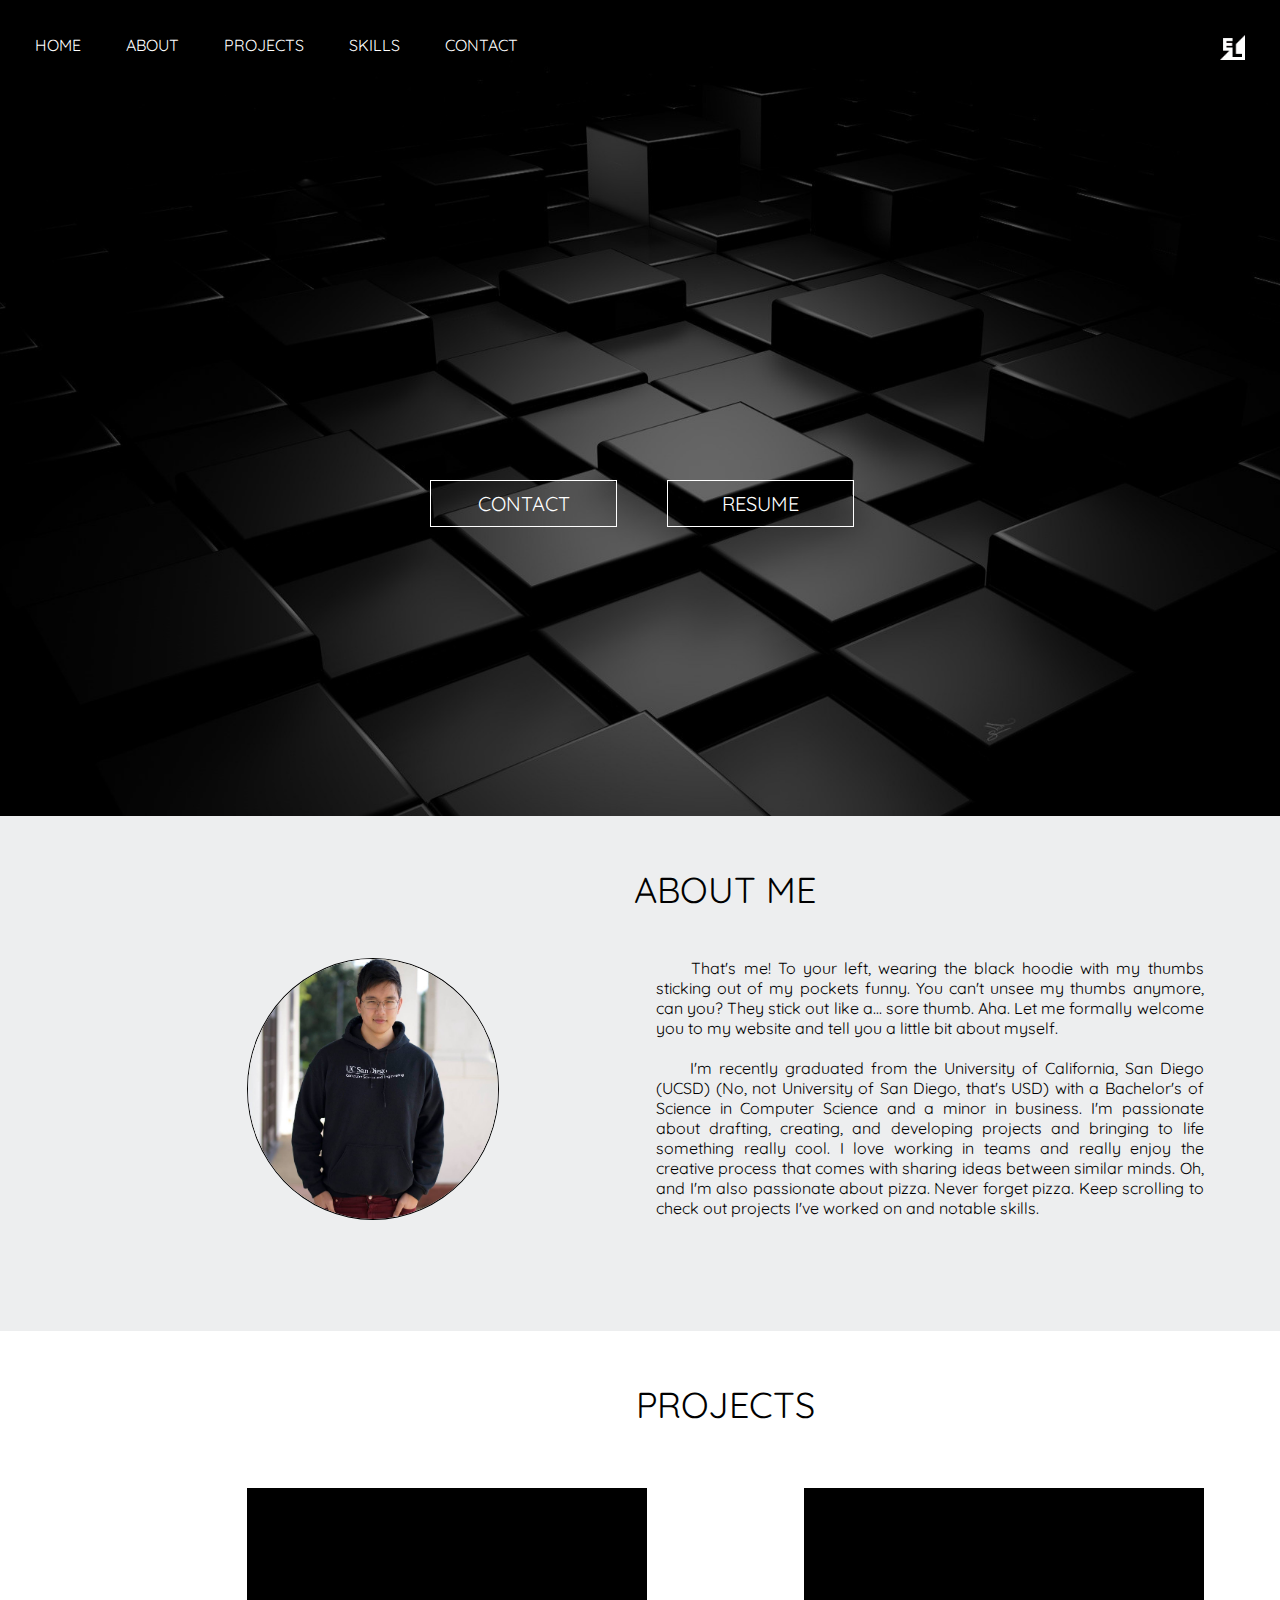
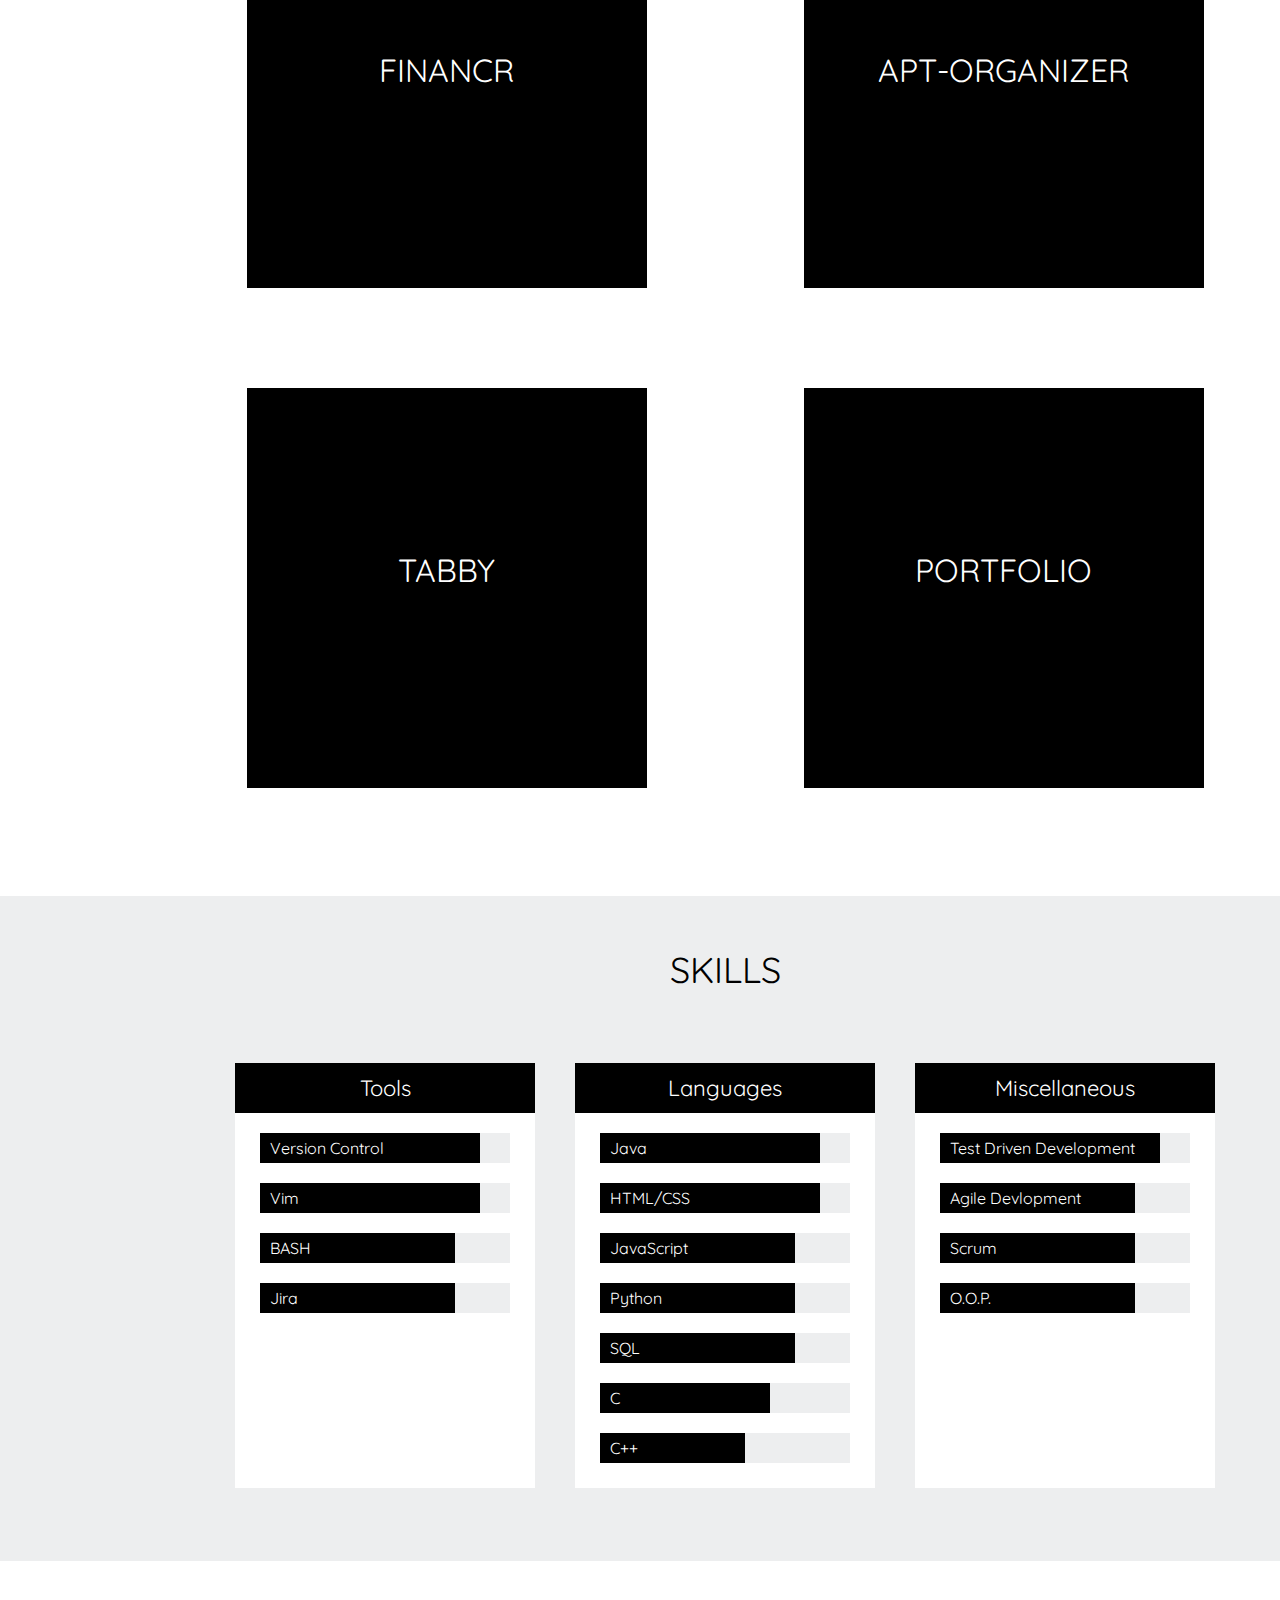
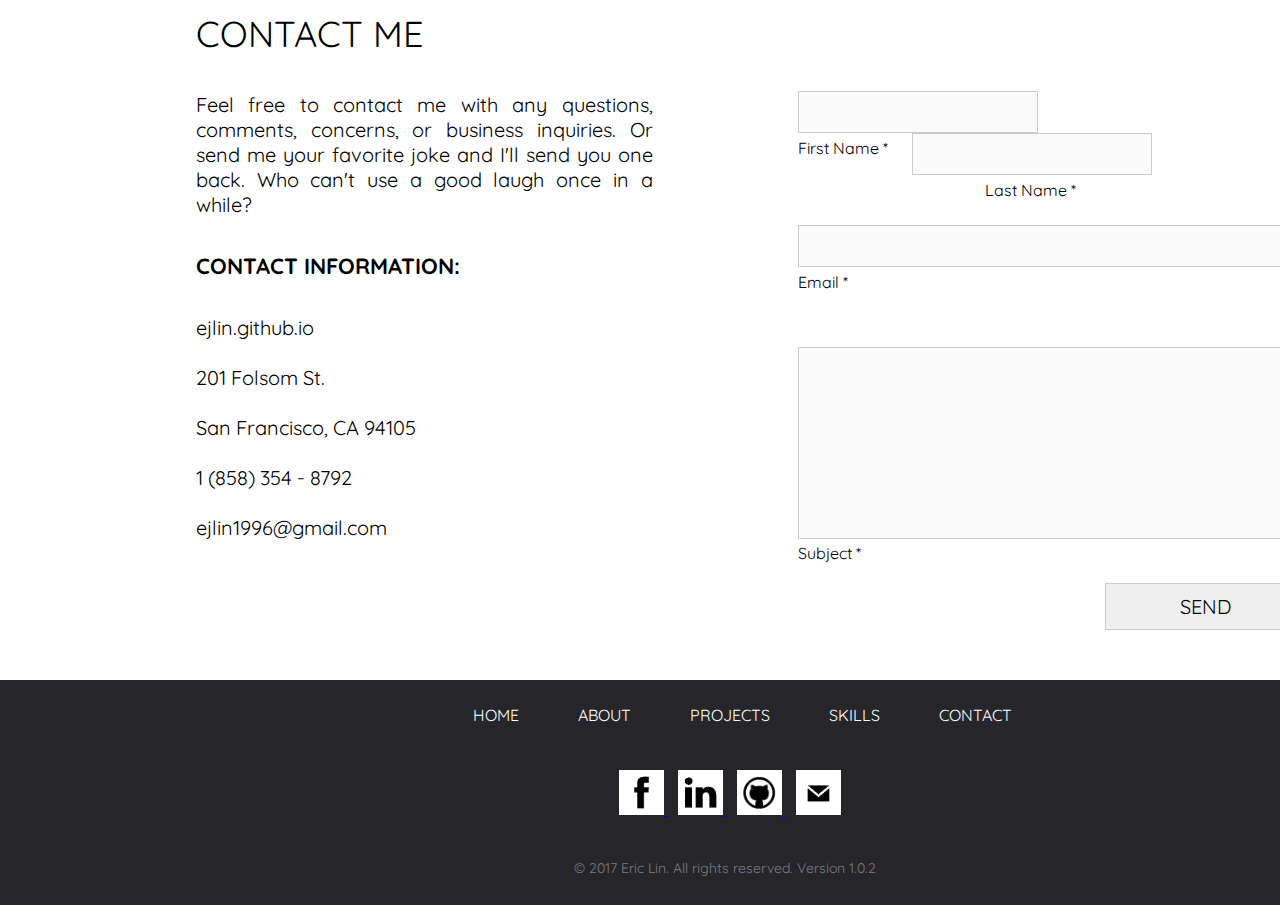
==== commit cf8de66c: "Updated website" ====
--- a/index.html
+++ b/index.html
@@ -85,10 +85,8 @@
         my thumbs anymore, can you? They stick out like a... sore thumb. Aha.
         Let me formally welcome you to my website and tell you a little bit about myself.
         <br></br>
-        &nbsp;&nbsp;&nbsp;&nbsp;&nbsp;I'm currently a fourth year undergraduate
-        pursuing my Bachelor's of Science at the University of California,
-        San Diego (UCSD) (No, not University of San Diego, that's USD). I'll be
-        graduating in June of 2018 and intend to enter the workforce right after.
+        &nbsp;&nbsp;&nbsp;&nbsp;&nbsp;I'm recently graduated from the University of California,
+        San Diego (UCSD) (No, not University of San Diego, that's USD) with a Bachelor's of Science in Computer Science and a minor in business.
         I'm passionate about drafting, creating, and developing projects and
         bringing to life something really cool. I love working in teams and really
         enjoy the creative process that comes with sharing ideas between similar minds.
@@ -313,9 +311,9 @@
           ejlin.github.io
         </a>
         <br></br>
-        9155 Judicial Dr. #5210
-        <br></br>
-        La Jolla, CA 92122
+        201 Folsom St.
+        <br></br>
+        San Francisco, CA 94105
         <br></br>
         <a href style = "color: black; text-decoration: none;" class = "hover_div">
           1 (858) 354 - 8792
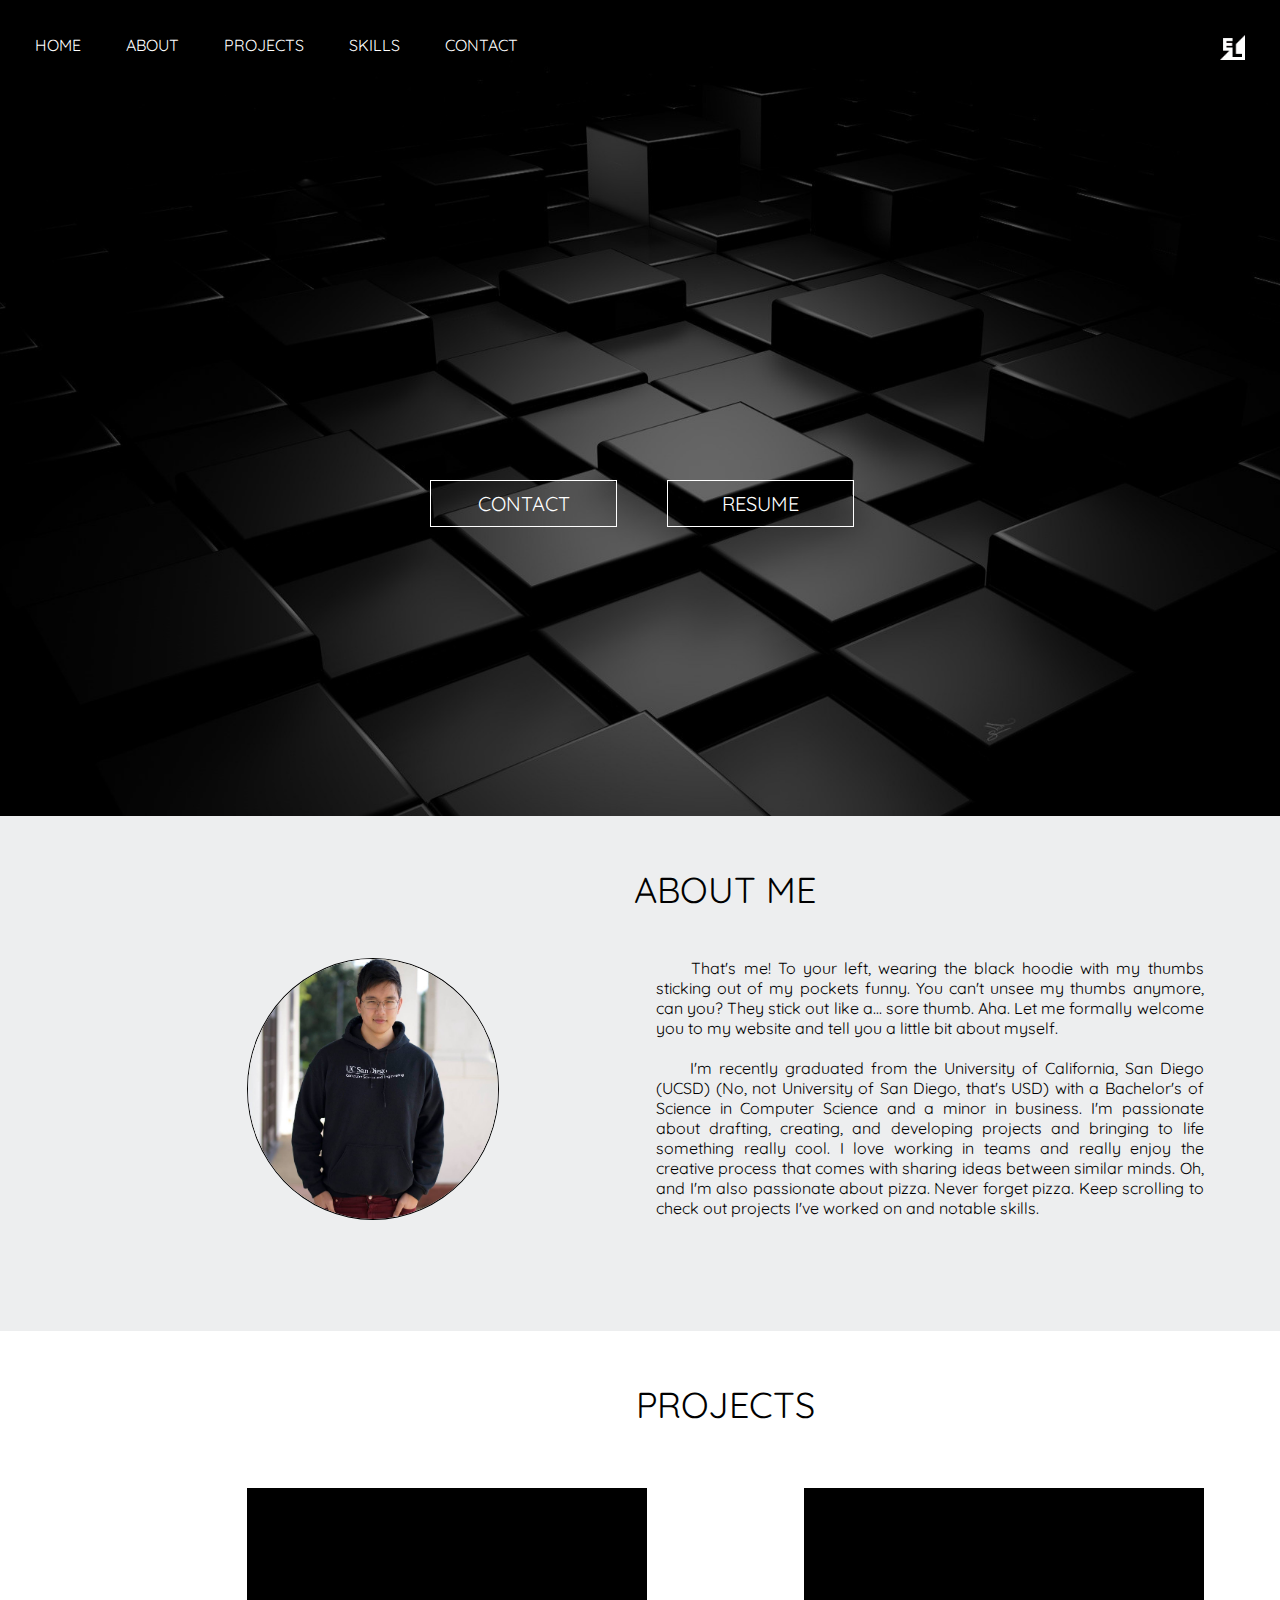
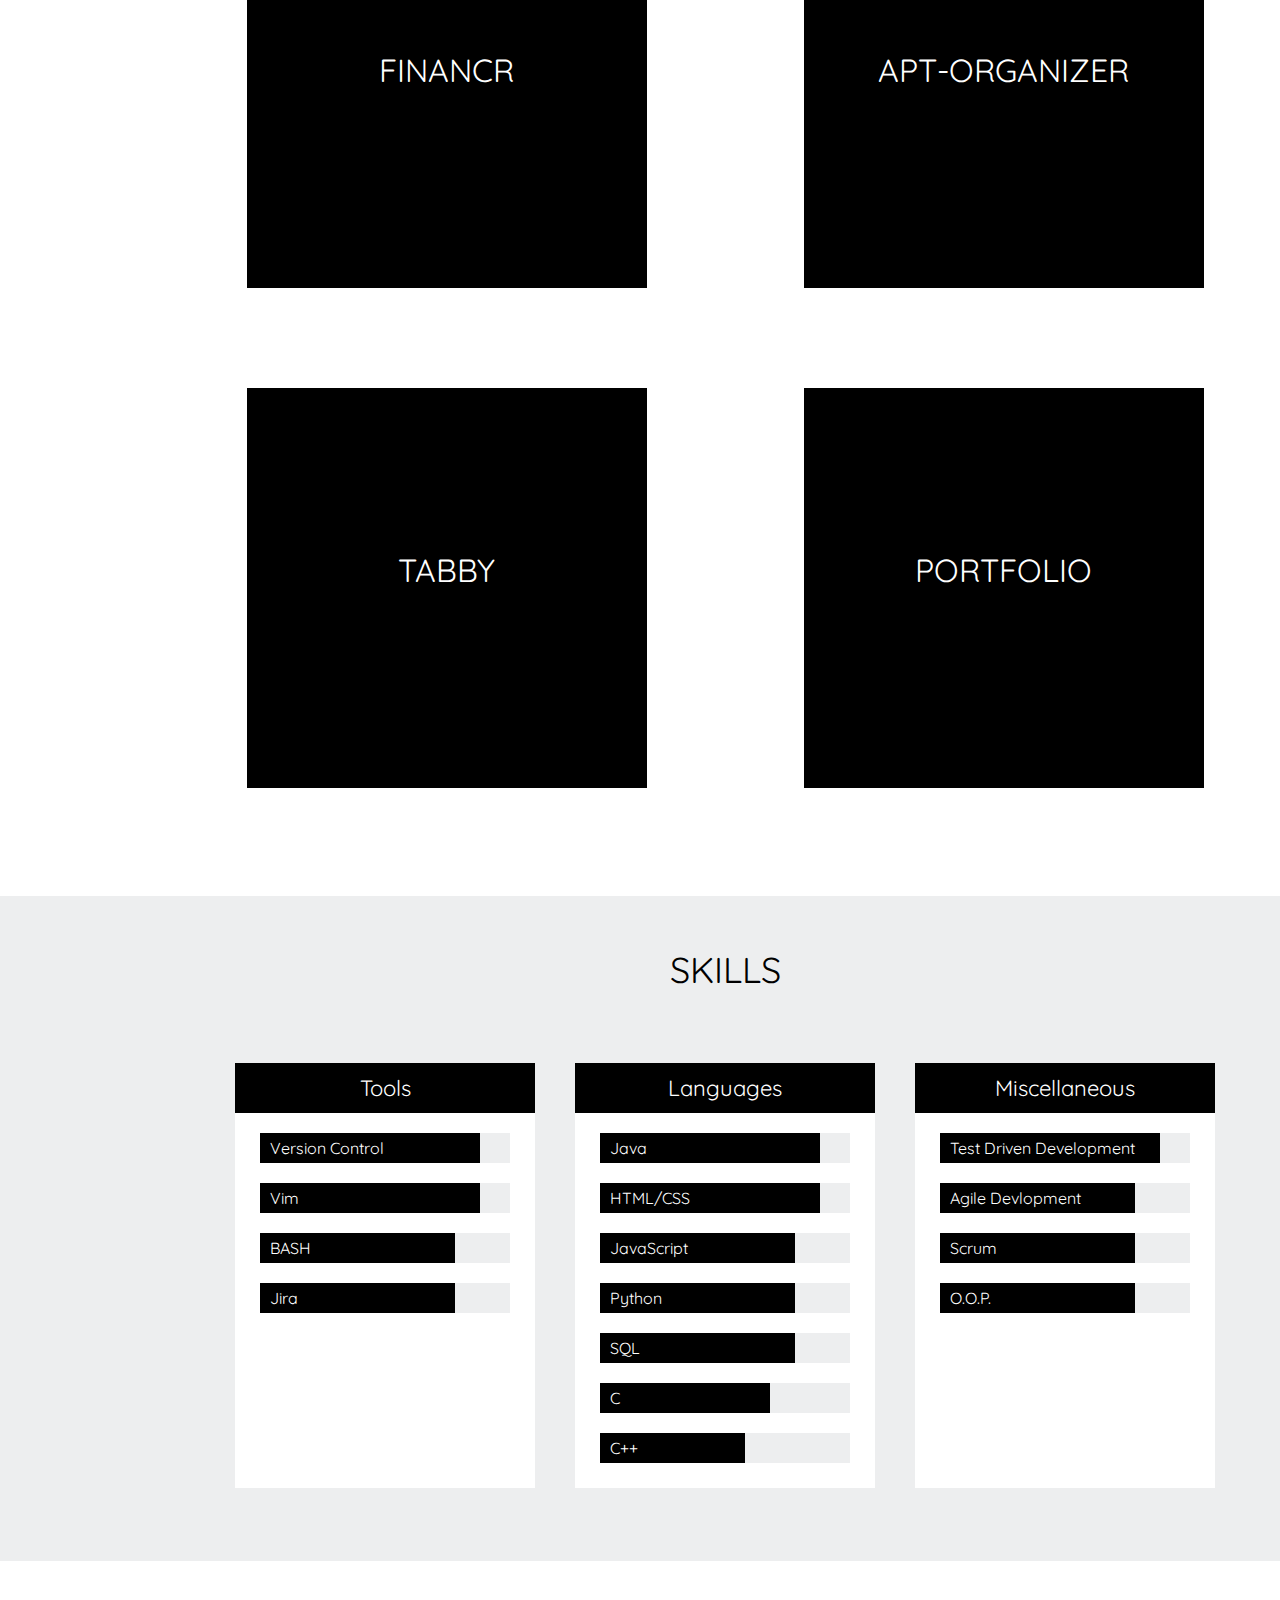
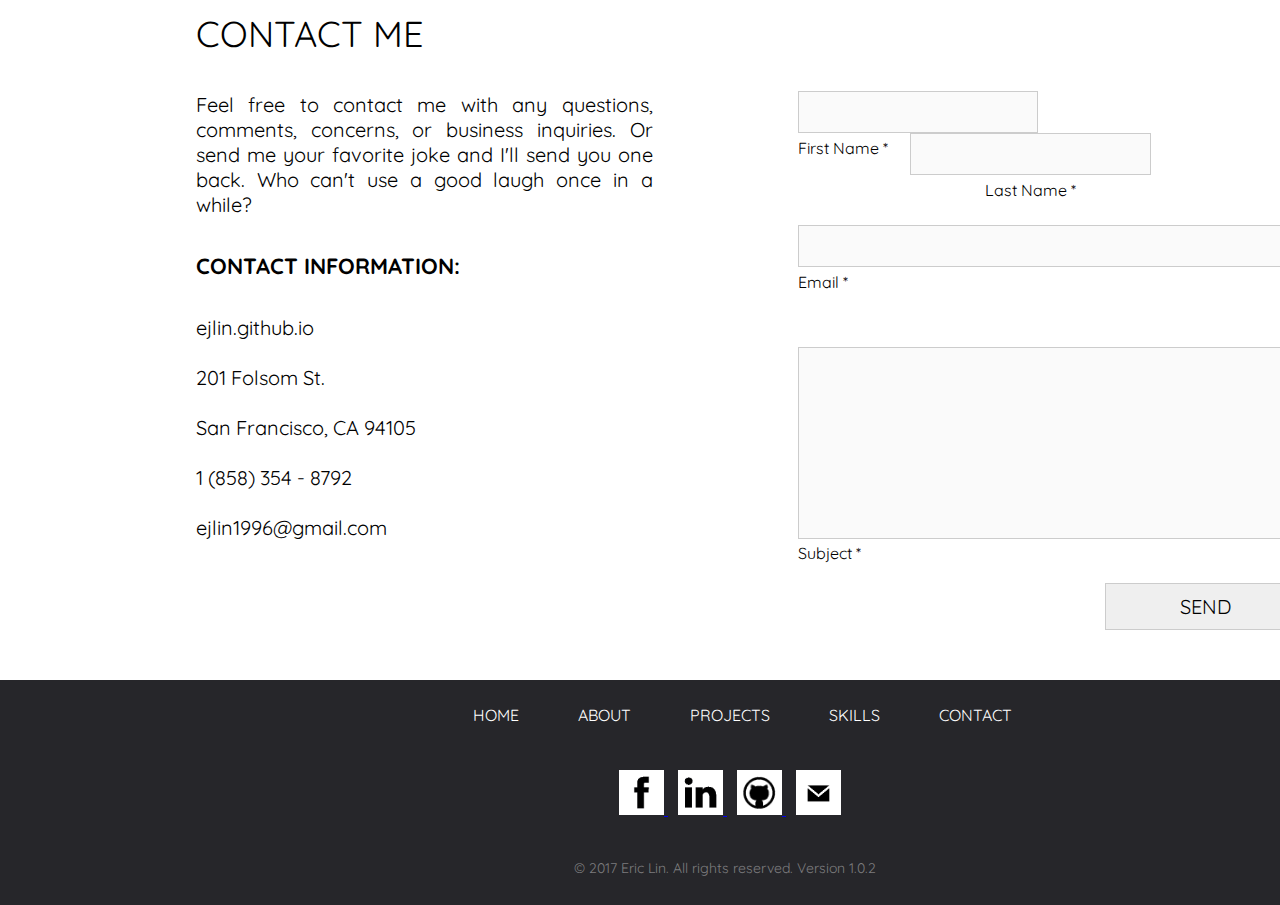
==== commit b1b36260: "Fixed Last Name Input Field" ====
--- a/index.html
+++ b/index.html
@@ -328,7 +328,7 @@
     <div id = "contact_input">
       <form action="https://formspree.io/ejlin@ucsd.edu" method="POST">
         <input type="text" id="fname" name="firstname" maxlength = "40" class="name_input" required></input>
-        <input type="text" id="lname" name="lastname" maxlength = "40" class="name_input" style = "margin-left: 4.75%;" required></input>
+        <input type="text" id="lname" name="lastname" maxlength = "40" class="name_input" style = "margin-left: 4.5%;" required></input>
         <label for="fname" class="name_input_text">First Name *</label>
         <label for="lname" class="name_input_text" style="margin-left: 37%;">Last Name *</label>
         <br></br>
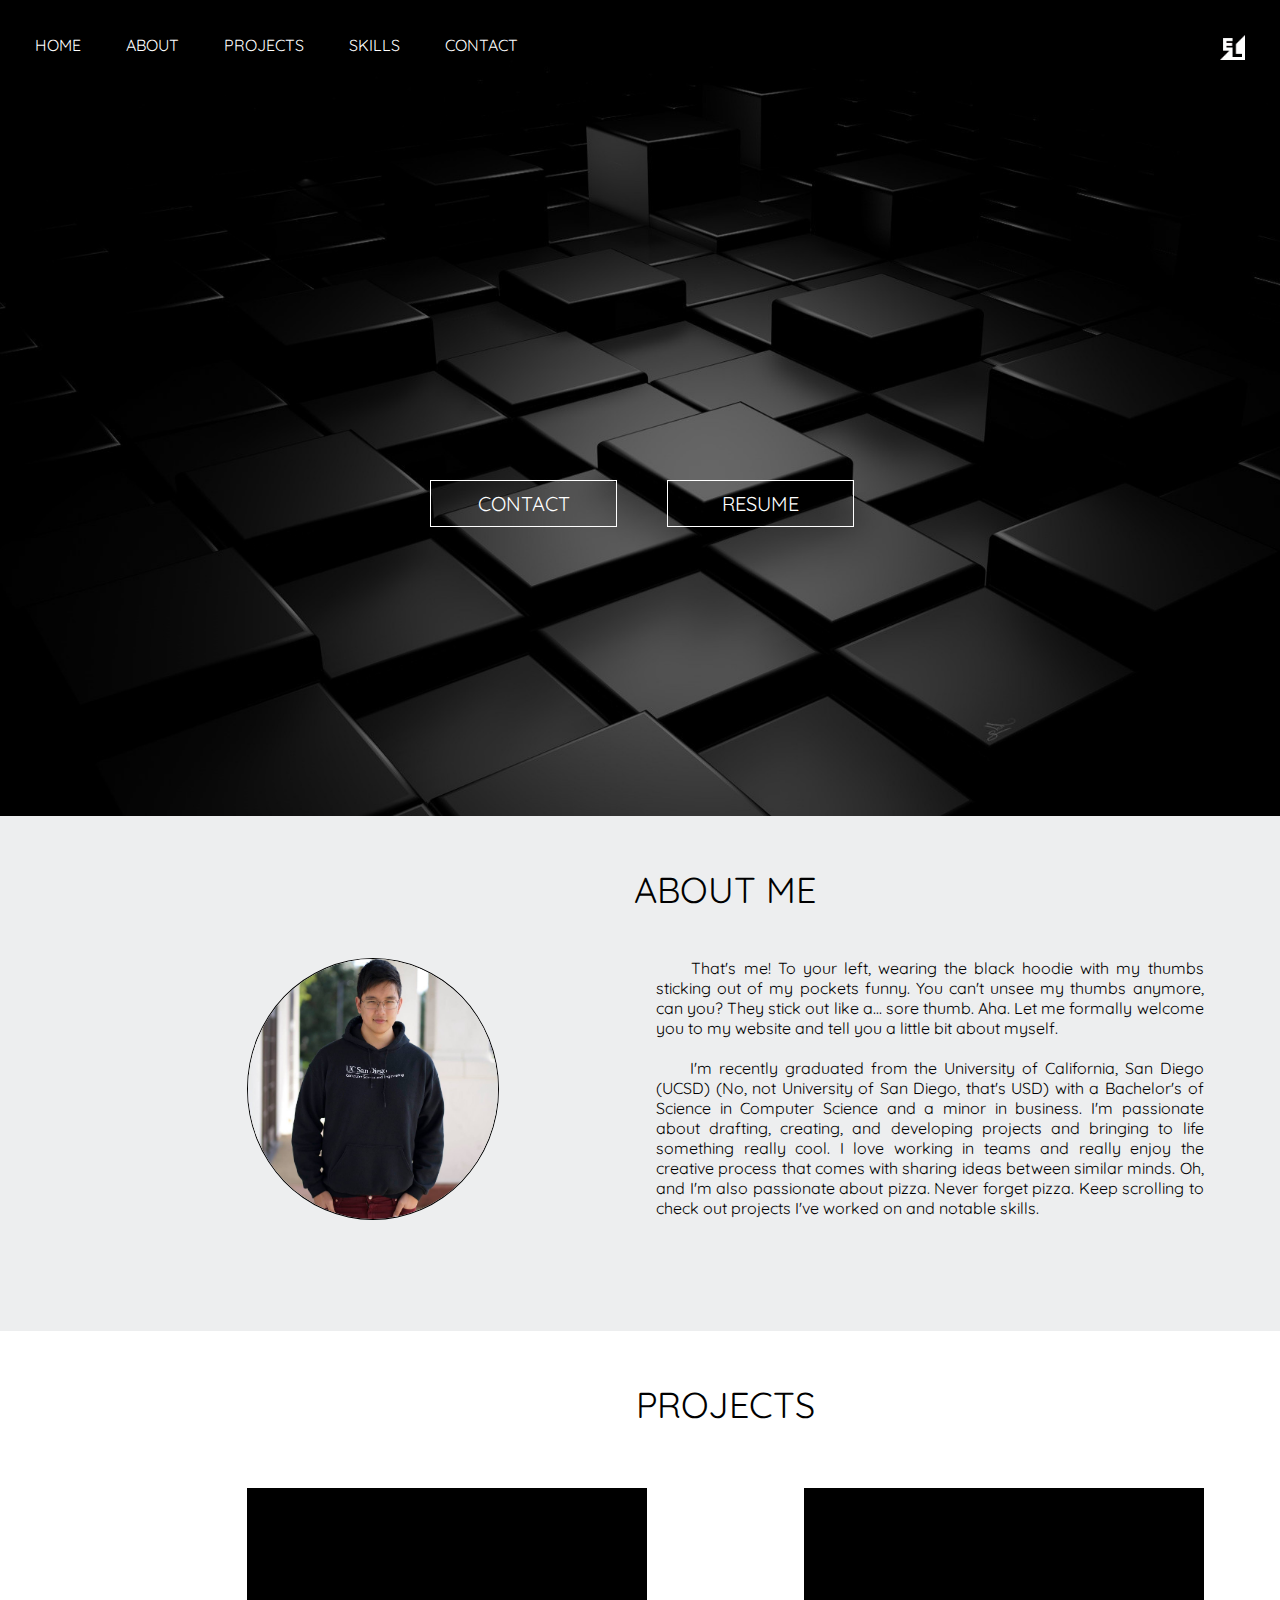
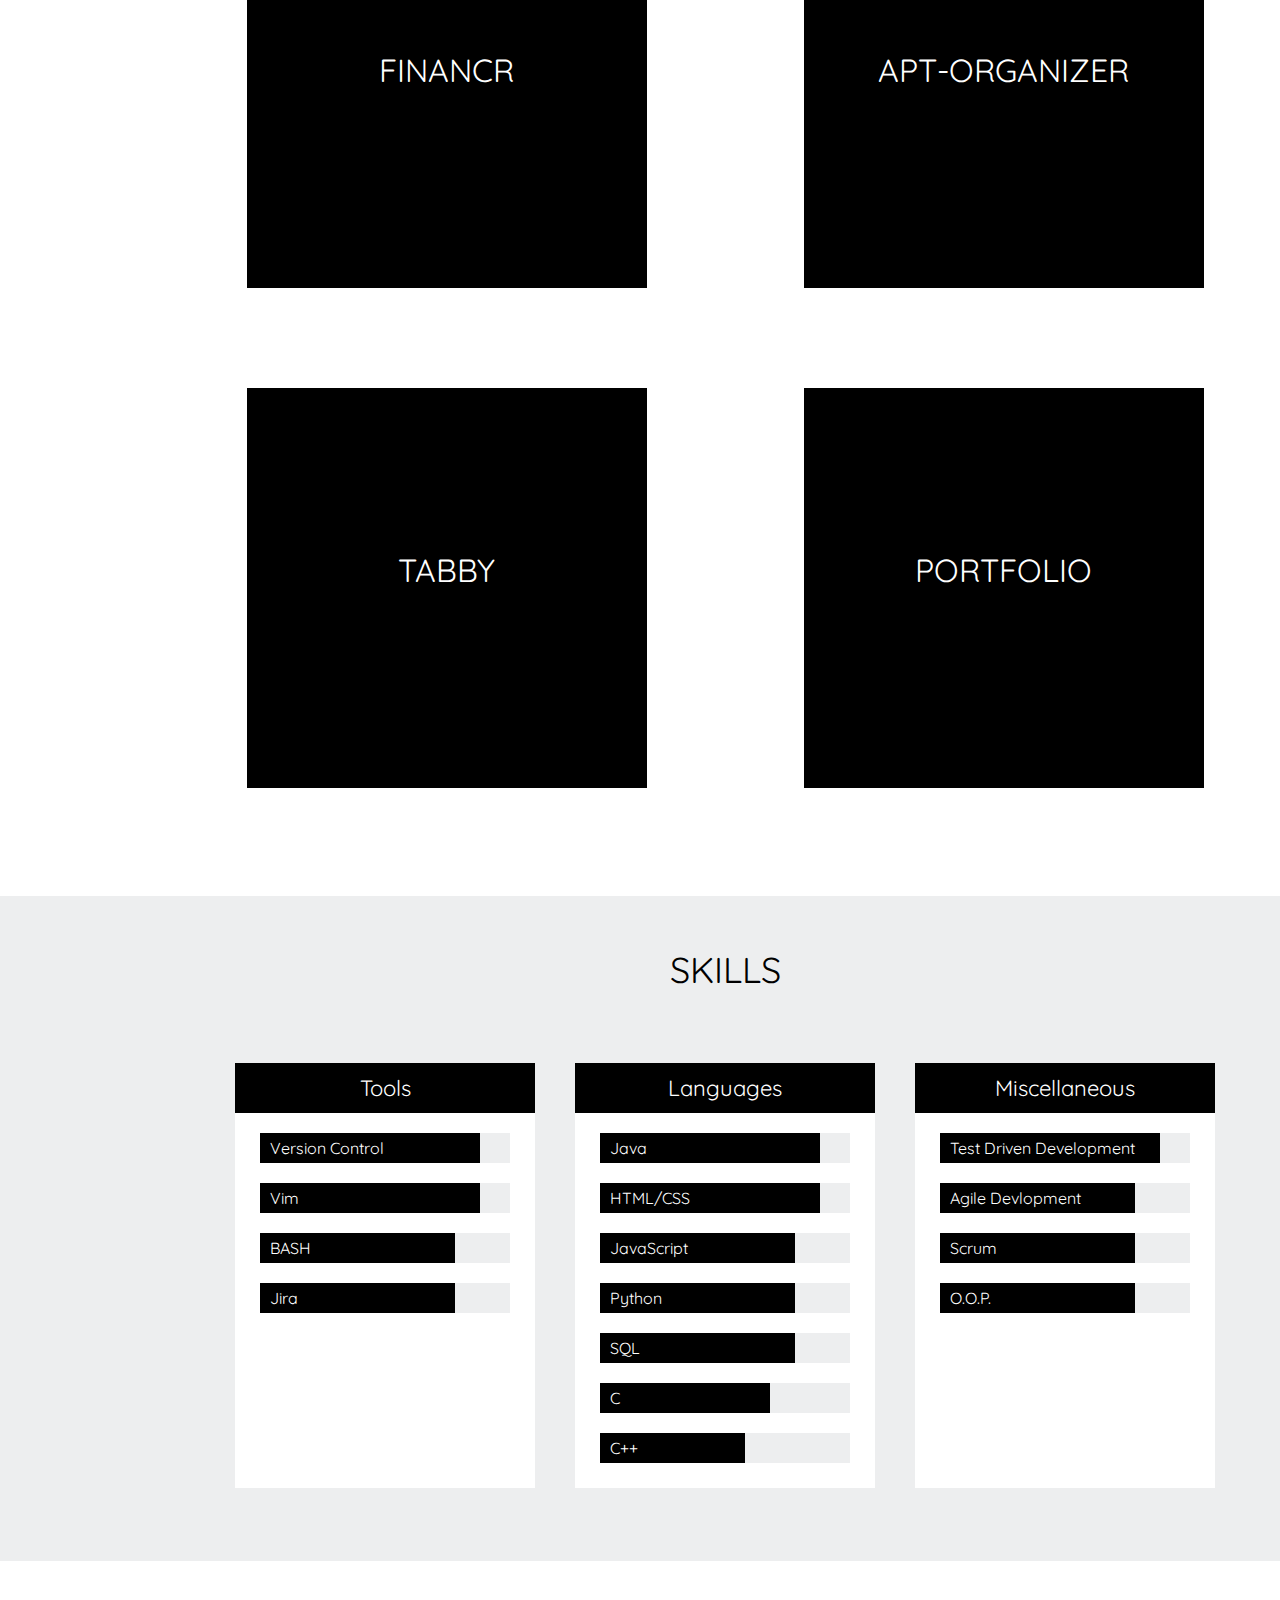
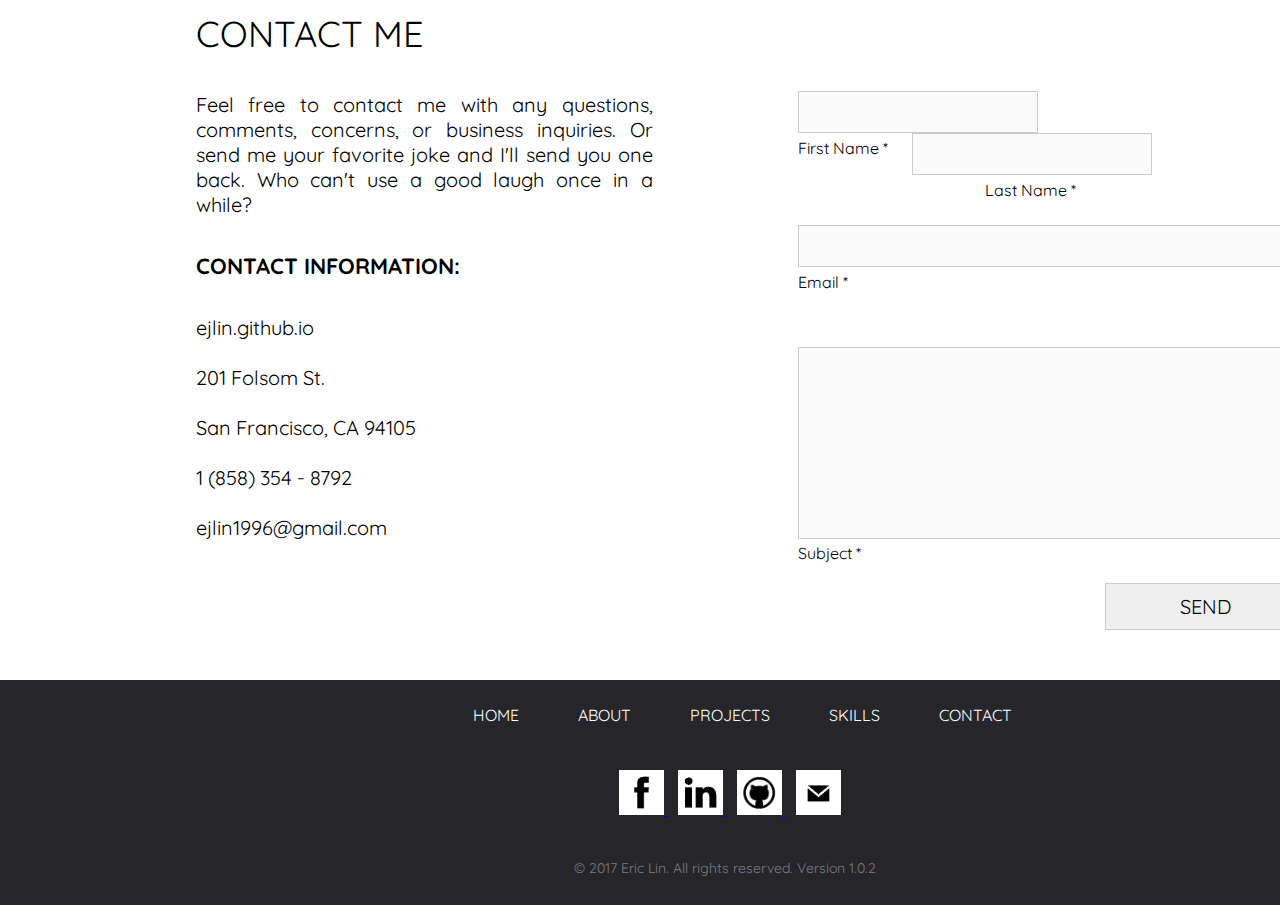
==== commit 57f697e5: "Fixed macos download of Financr" ====
--- a/index.html
+++ b/index.html
@@ -115,7 +115,7 @@
             facilitate better financial management for users. Utilized API's such as Zillow and
             AlphaAvantage to query for property market prices and real time stock prices.
           </p>
-          <li class = "projects_download" style = "float: left;" onclick = download("Financr.app")>
+          <li class = "projects_download" style = "float: left;" onclick = download("Financr")>
             Download for Mac
           </li>
           <li class = "projects_download" style = "float: right;" onclick = download("Financr.exe")>
@@ -328,7 +328,7 @@
     <div id = "contact_input">
       <form action="https://formspree.io/ejlin@ucsd.edu" method="POST">
         <input type="text" id="fname" name="firstname" maxlength = "40" class="name_input" required></input>
-        <input type="text" id="lname" name="lastname" maxlength = "40" class="name_input" style = "margin-left: 4.5%;" required></input>
+        <input type="text" id="lname" name="lastname" maxlength = "40" class="name_input" style = "margin-left: 4.75%;" required></input>
         <label for="fname" class="name_input_text">First Name *</label>
         <label for="lname" class="name_input_text" style="margin-left: 37%;">Last Name *</label>
         <br></br>
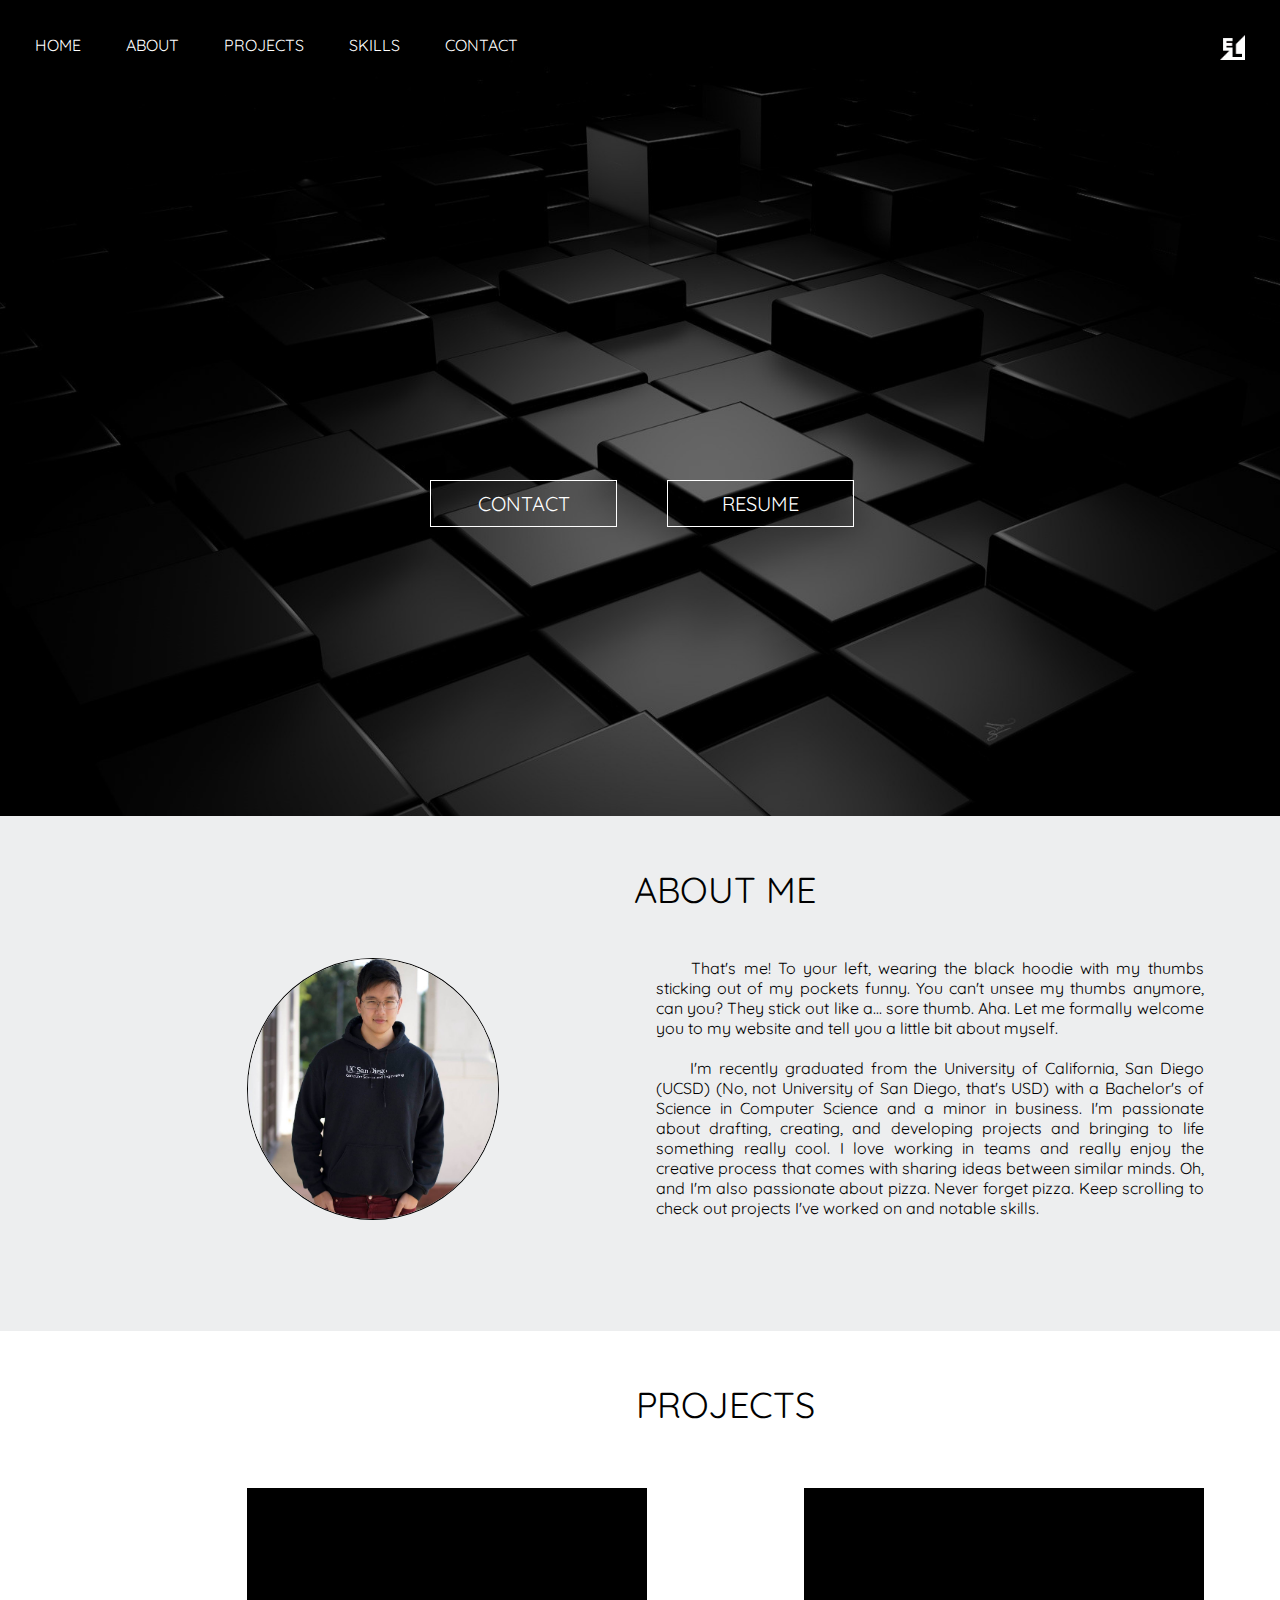
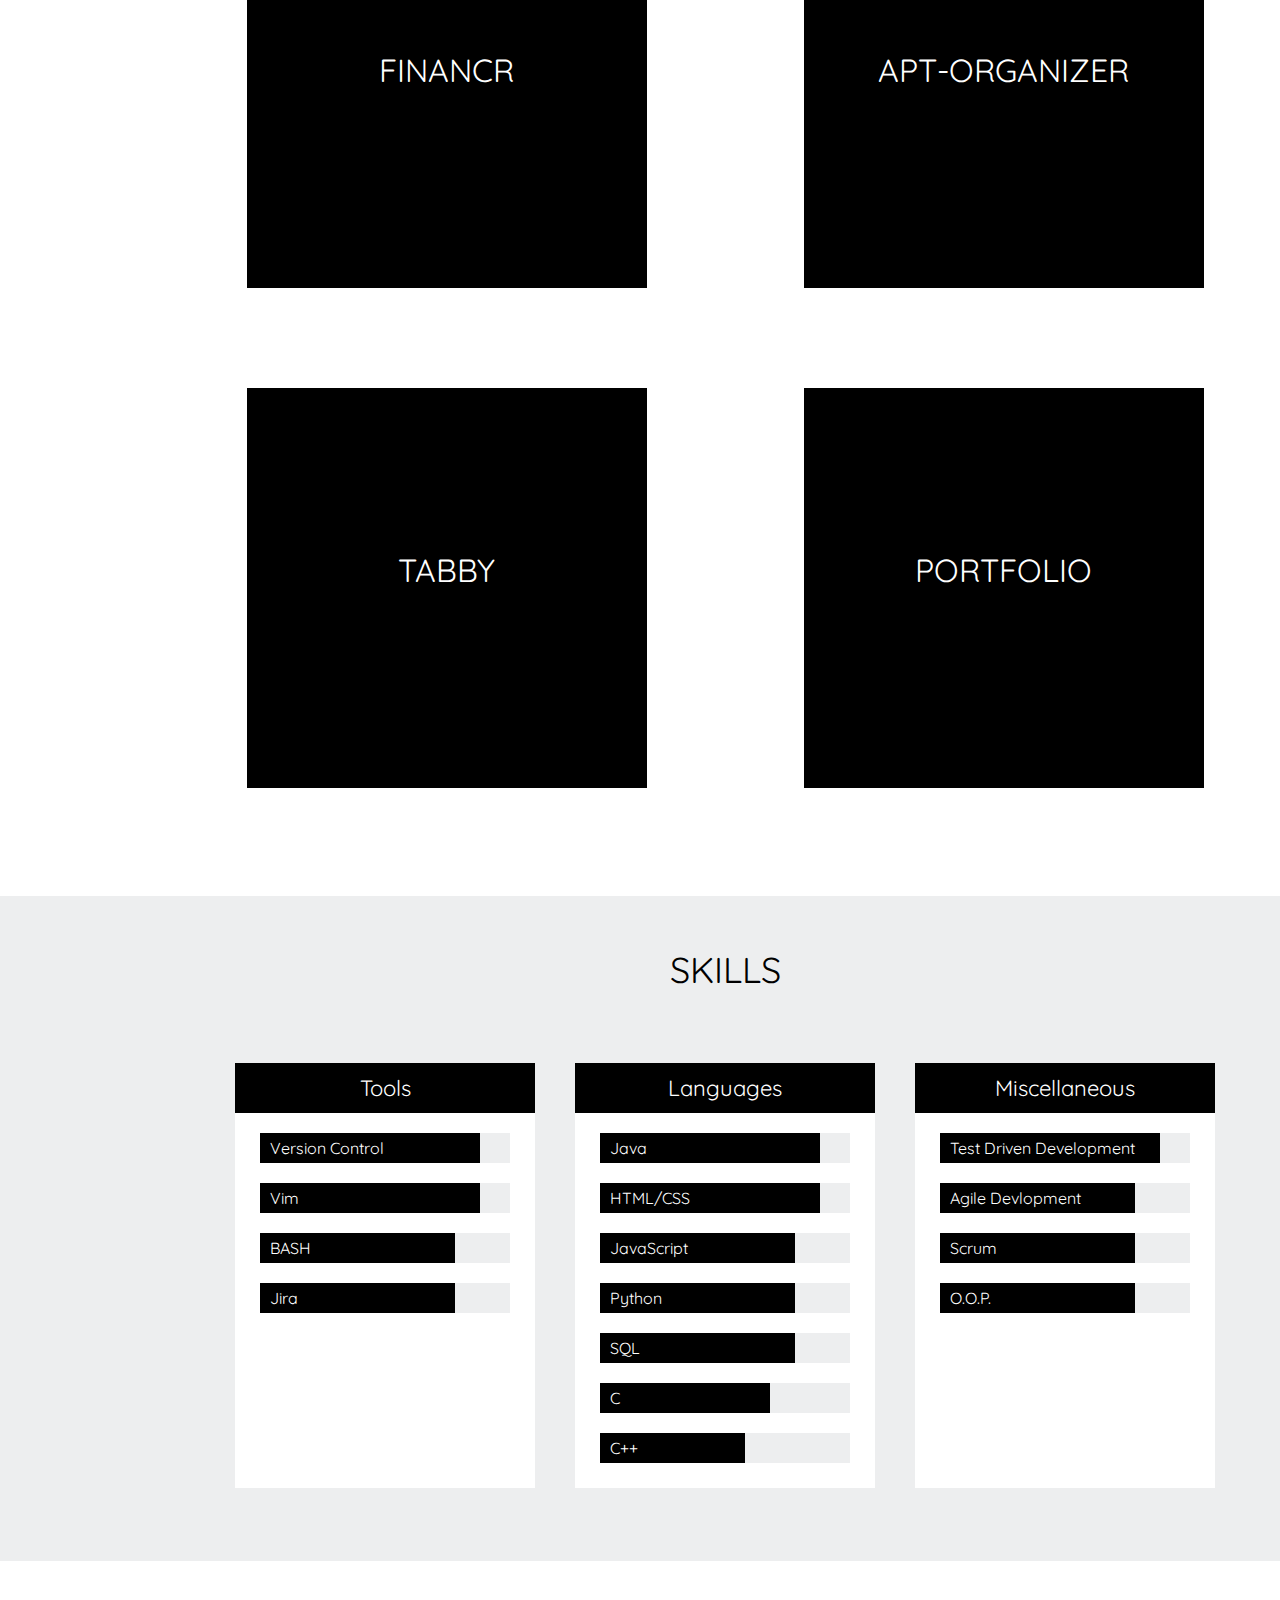
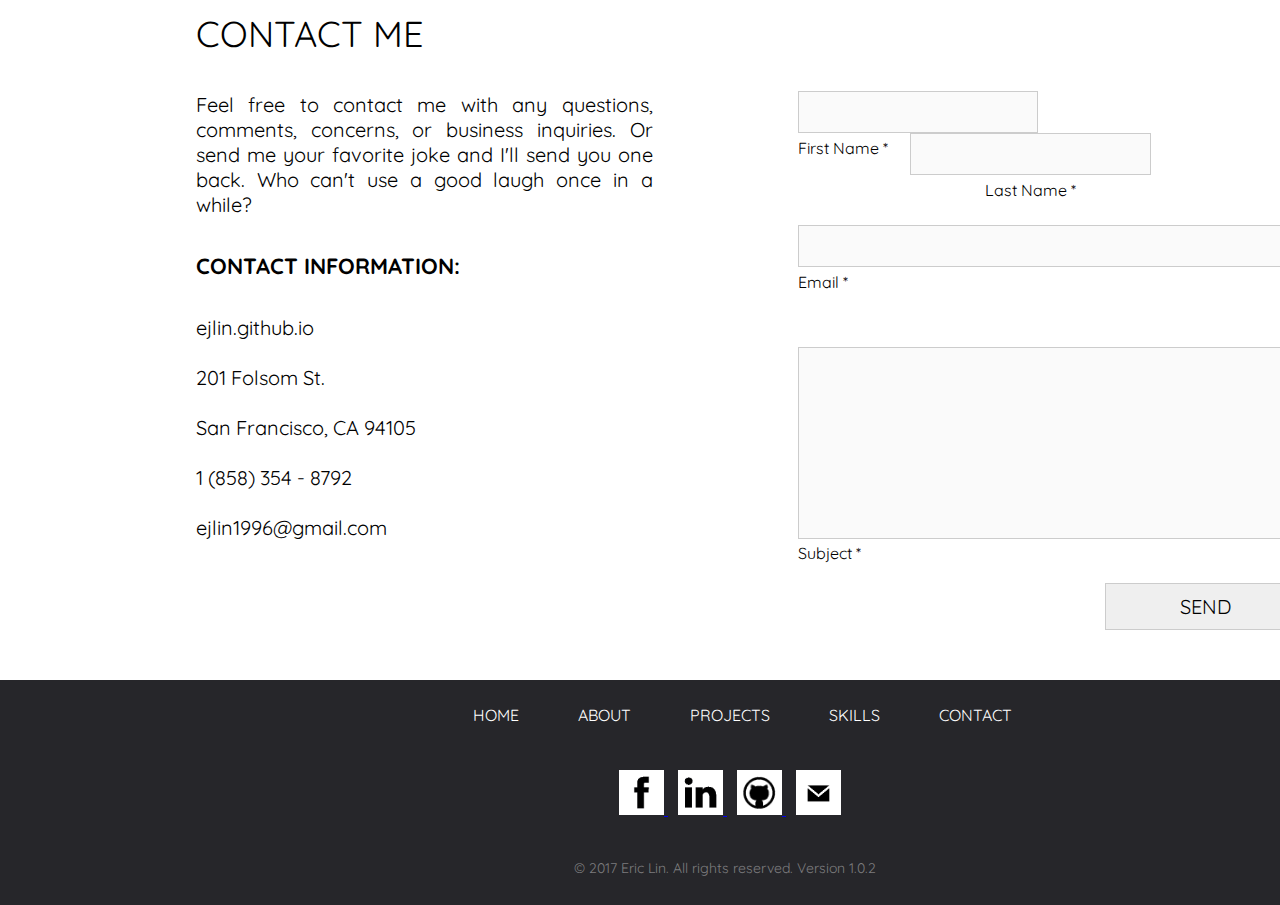
==== commit 80f0cb02: "Updated macos download" ====
--- a/index.html
+++ b/index.html
@@ -328,7 +328,7 @@
     <div id = "contact_input">
       <form action="https://formspree.io/ejlin@ucsd.edu" method="POST">
         <input type="text" id="fname" name="firstname" maxlength = "40" class="name_input" required></input>
-        <input type="text" id="lname" name="lastname" maxlength = "40" class="name_input" style = "margin-left: 4.75%;" required></input>
+        <input type="text" id="lname" name="lastname" maxlength = "40" class="name_input" style = "margin-left: 4.5%;" required></input>
         <label for="fname" class="name_input_text">First Name *</label>
         <label for="lname" class="name_input_text" style="margin-left: 37%;">Last Name *</label>
         <br></br>
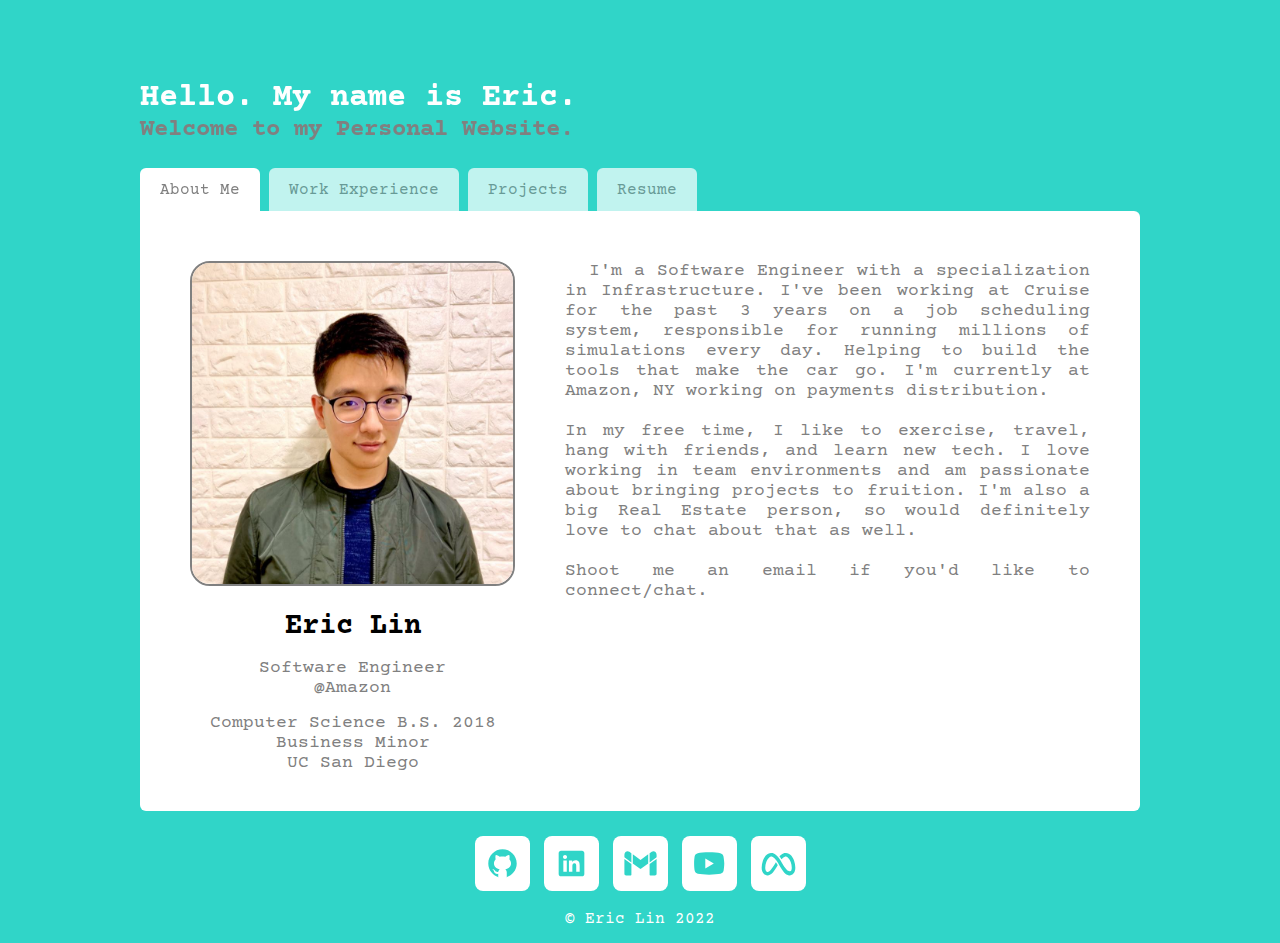
==== commit 316999db: "updates" ====
--- a/index.html
+++ b/index.html
@@ -4,7 +4,7 @@
   <head>
     <script src="https://ajax.googleapis.com/ajax/libs/jquery/1.12.4/jquery.min.js">
     </script>
-    <script>
+    <!-- <script>
       $(document).ready(function(){
         $("a").on('click', function(event) {
           if (this.hash !== "") {
@@ -18,9 +18,10 @@
           }
         });
       });
-    </script>
+    </script> -->
     <link href="https://fonts.googleapis.com/css?family=Quicksand:300" rel="stylesheet">
     <link href="https://fonts.googleapis.com/css?family=Amaranth" rel="stylesheet">
+    <link href="https://fonts.googleapis.com/css2?family=Courier+Prime:wght@700&display=swap" rel="stylesheet">
     <link rel="stylesheet" href="imagehover.min.css">
     <link rel="stylesheet" type="text/css" href="style.css"/>
     <title>
@@ -29,375 +30,186 @@
   </head>
 
   <body>
-    <img id = "wallpaper" src = "Images/wallpaper.png">
-    </img>
-    <div id = "menu_bar">
-      <li class = "menu_link">
-        <a href = "#menu_bar" style = "text-decoration: none; color: white;">
-          HOME
-        </a>
-      </li>
-      <li class = "menu_link">
-        <a href = "#about_section" style = "text-decoration: none; color: white;">
-          ABOUT
-        </a>
-      </li>
-      <li class = "menu_link">
-        <a href = "#projects_section" style = "text-decoration: none; color: white;">
-          PROJECTS
-        </a>
-      </li>
-      <li class = "menu_link">
-        <a href = "#skills_section" style = "text-decoration: none; color: white;">
-          SKILLS
-        </a>
-      </li>
-      <li class = "menu_link">
-        <a href = "#contact_section" style = "text-decoration: none; color: white;">
-          CONTACT
-        </a>
-      </li>
-      <a href = "index.html">
-        <img id = "EL_logo" src = "Images/EL.png">
-        </img>
-      </a>
-    </div>
-    <div id = "wallpaper_buttons_box">
-      <div id = "contact_wallpaper" class = "wallpaper_buttons" onclick = go_to("#contact_section")>
-        CONTACT
+    <div id="body-inner-box">
+      <div id="body-inner-box-title-box">
+        <h1>
+          Hello. My name is Eric.
+        </h1>
+        <h2>
+          Welcome to my Personal Website.
+        </h2>
       </div>
-      <div class = "wallpaper_buttons" onclick = download("resume.pdf")>
-        RESUME
+      <div id="body-inner-box-body-box">
+        <div id="body-inner-box-folder-tabs">
+          <ul>
+            <li id="about-me-tab" class="tabs" onclick="displaySlide('About Me')">
+              About Me
+            </li>
+            <li id="work-experience-tab" class="tabs" onclick="displaySlide('Work Experience')">
+              Work Experience
+            </li>
+            <li id="projects-tab" class="tabs" onclick="displaySlide('Projects')">
+              Projects
+            </li>
+            <li id="resume-tab" class="tabs" onclick="displaySlide('Resume')">
+              Resume
+            </li>
+          </ul>
+        </div>
+        <div id="body-inner-box-folder-body">
+          <div id="about-me-slide" class="slide">
+            <div id="about-me-slide-left-box">
+              <img id="profile-pic" src="./Images/profile.png">
+              </img>
+              <div id="about-me-slide-left-box-title-box">
+                <p class="profile-title">
+                  Eric Lin
+                </p>
+                <div class="break">
+                </div>
+                <p class="profile-subtitle">
+                  Software Engineer
+                </p>
+                <p class="profile-subtitle">
+                  @Amazon
+                </p>
+                <div class="break">
+                </div>
+                <p class="profile-subtitle">
+                  Computer Science B.S. 2018
+                </p>
+                <p class="profile-subtitle">
+                  Business Minor
+                </p>
+                <p class="profile-subtitle">
+                  UC San Diego
+                </p>
+              </div>
+            </div>
+            <div id="about-me-slide-right-box">
+              <p class="body-text">
+                &nbsp;&nbsp;I'm a Software Engineer with a specialization in Infrastructure. I've been working at Cruise for the past 3 years on a job scheduling system, responsible for running millions of simulations every day. Helping to build the tools that make the car go. I'm currently at Amazon, NY working on payments distribution.
+                <br></br>
+                In my free time, I like to exercise, travel, hang with friends, and learn new tech. I love working in team environments and am passionate about bringing projects to fruition. I'm also a big Real Estate person, so would definitely love to chat about that as well.
+                <br></br>
+                Shoot me an email if you'd like to connect/chat.
+              </p>
+            </div>
+          </div>
+          <div id="work-experience-slide" class="slide">
+            <div class="work-experience-slide-bar">
+              <div class="work-experience-slide-bar-left-box">
+                <img class="work-experience-icon" src="./Icons/amazon.png">
+                </img>
+              </div>
+              <div class="work-experience-slide-bar-right-box">
+                <p class="work-experience-title">
+                  Software Engineer
+                </p>
+                <p class="work-experience-subtitle">
+                  01.31.2022 - Present
+                </p>
+                <div class="break">
+                </div>
+                <p class="work-experience-text">
+                  &bull; Incoming Software Engineer working on Amazon's Payments Distribution platform.
+                </p>
+              </div>
+            </div>
+            <div class="break">
+            </div>
+            <div class="break">
+            </div>
+            <div class="break">
+            </div>
+            <div class="work-experience-slide-bar">
+              <div class="work-experience-slide-bar-left-box">
+                <img class="work-experience-icon" src="./Icons/cruise.png">
+                </img>
+              </div>
+              <div class="work-experience-slide-bar-right-box">
+                <p class="work-experience-title">
+                  Senior Software Engineer
+                </p>
+                <p class="work-experience-subtitle">
+                  01.01.2022 - 01.28.2022
+                </p>
+                <div class="break">
+                </div>
+                <p class="work-experience-text">
+                  &bull; Led and designed custom Quotas system, letting users avoid resource contention amongst entire company, speeding up critical jobs turnaround time and improving customer overall satisfaction
+                </p>
+                <div class="break">
+                </div>
+                <p class="work-experience-title">
+                  Software Engineer
+                </p>
+                <p class="work-experience-subtitle">
+                  12.10.2018 - 12.31.2021
+                </p>
+                <div class="break">
+                </div>
+                <p class="work-experience-text">
+                  &bull; Tiered workers: intelligently spin up vm instances based on estimated need from historical results, resulting in savings of 30k/mo
+                </p>
+                <div class="break">
+                </div>
+                <p class="work-experience-text">
+                  &bull; Designed/created custom estimation service for estimating simulation runtimes; estimates were accurate within +/- 18% across millions of tasks and allowed for completion goal based scheduling
+                </p>
+                <div class="break">
+                </div>
+                <p class="work-experience-text">
+                  &bull; Responsible for transfer/cleanup of over 30Pb of data resulting in over 100k/mo. savings and additional cleanup of 1Pb of data per day resulting in over 15k/mo. savings
+                </p>
+                <div class="break">
+                </div>
+              </div>
+            </div>
+          </div>
+          <div id="projects-slide" class="slide">
+
+          </div>
+          <div id="resume-slide" class="slide">
+            <object id="resume-iframe" data="./Documents/resume.pdf" type="application/pdf">
+              <iframe src="./Documents/resume.pdf"></iframe>
+            </object>
+            <!-- <iframe id="resume-iframe" src="./Documents/resume.pdf">
+            </iframe> -->
+          </div>
+        </div>
       </div>
-    </div>
-
-    <div class = "clearfix"/>
-
-    <div id = "about_section">
-      <p id = "about_title">
-        ABOUT ME
-      </p>
-      <img id = "profile_image" src = "Images/profile.png">
-      </img>
-      <p id = "about_text">
-        &nbsp;&nbsp;&nbsp;&nbsp;&nbsp;That's me! To your left, wearing the black
-        hoodie with my thumbs sticking out of my pockets funny. You can't unsee
-        my thumbs anymore, can you? They stick out like a... sore thumb. Aha.
-        Let me formally welcome you to my website and tell you a little bit about myself.
-        <br></br>
-        &nbsp;&nbsp;&nbsp;&nbsp;&nbsp;I'm recently graduated from the University of California,
-        San Diego (UCSD) (No, not University of San Diego, that's USD) with a Bachelor's of Science in Computer Science and a minor in business.
-        I'm passionate about drafting, creating, and developing projects and
-        bringing to life something really cool. I love working in teams and really
-        enjoy the creative process that comes with sharing ideas between similar minds.
-        Oh, and I'm also passionate about pizza. Never forget pizza. Keep scrolling
-        to check out projects I've worked on and notable skills.
-      </p>
-    </div>
-
-    <div class = "clearfix"/>
-
-    <div id = "projects_section">
-      <p id = "projects_title">
-        PROJECTS
-      </p>
-      <figure class="imghvr-shutter-in-out-diag-1 projects_left" style="margin-top: 25px;">
-        <p class = "projects_text">
-          FINANCR
+      <div id="body-icons-box">
+        <div>
+          <a href="https://github.com/ejlin" target="_blank">
+            <img class="icons" src="./Icons/github.svg">
+            </img>
+          </a>
+          <a href="https://linkedin.com/in/ejlin18" target="_blank">
+            <img class="icons" src="./Icons/linkedin.svg">
+            </img>
+          </a>
+          <a href="mailto:ejlin1996@gmail.com">
+            <img class="icons" src="./Icons/gmail.svg">
+            </img>
+          </a>
+          <a href="https://www.youtube.com/channel/UCVlAp_P4q4yausPUeXrK_Xw" target="_blank">
+            <img class="icons" src="./Icons/youtube.svg">
+            </img>
+          </a>
+          <a href="https://facebook.com/tgih1999" target="_blank">
+            <img class="icons" src="./Icons/meta.svg">
+            </img>
+          </a>
+        </div>
+        <div class="break">
+        </div>
+        <p id="copyright">
+          &copy; Eric Lin 2022
         </p>
-        <figcaption>
-          <p class = "projects_inner_title">
-            Financr
-          </p>
-          <p class = "projects_inner_text">
-            Created a desktop application that allows users to record financial assets and liabilities,
-            query current stock prices, calculate future potential earnings, and more in order to
-            facilitate better financial management for users. Utilized API's such as Zillow and
-            AlphaAvantage to query for property market prices and real time stock prices.
-          </p>
-          <li class = "projects_download" style = "float: left;" onclick = download("Financr")>
-            Download for Mac
-          </li>
-          <li class = "projects_download" style = "float: right;" onclick = download("Financr.exe")>
-            Download for Windows
-          </li>
-        </figcaption>
-      </figure>
-
-      <figure class="imghvr-shutter-in-out-diag-1 projects_right" style="margin-top: 25px;">
-        <p class = "projects_text">
-          APT-ORGANIZER
-        </p>
-        <figcaption>
-          <p class = "projects_inner_title">
-            AptOrganizer
-          </p>
-          <p class = "projects_inner_text">
-            Completely self created a web application that allows users to create rooms
-            to share with apartment-mates in order to log what items to bring along with who is
-            bringing them. Designed and implemented storing to and querying from online database;
-            unique shareable Room ID’s; unique user identifiers
-          </p>
-          <center>
-            <li class = "projects_download" onclick = go_to("https://www.aptorganizer.com");>
-              Visit the Site
-            </li>
-          </center>
-        </figcaption>
-      </figure>
-
-      <figure class="imghvr-shutter-in-out-diag-1 projects_left">
-        <p class = "projects_text">
-          TABBY
-        </p>
-        <figcaption>
-          <p class = "projects_inner_title">
-            Tabby
-          </p>
-          <p class = "projects_inner_text">
-            SDHacks 2017 Project: Worked in a team of four to create a service
-            cost splitting website that includes real time SMS messaging to notify users
-            of any impending costs they may have incurred. I was responsible for both back end and
-            front end work for the project as well as serving as overall lead and managing the project from start till
-            finish.
-          </p>
-          <center>
-            <li class = "projects_download" onclick = go_to("https://tabbys.tech");>
-              Visit the Site
-            </li>
-          </center>
-        </figcaption>
-      </figure>
-
-      <figure class="imghvr-shutter-in-out-diag-1 projects_right">
-        <p class = "projects_text">
-          PORTFOLIO
-        </p>
-        <figcaption>
-          <p class = "projects_inner_title">
-            Personal Portfolio
-          </p>
-          <p class = "projects_inner_text">
-            That's this! The website you're currently on was built using bare bones, nitty gritty
-            HTML, CSS, and JavaScript. Sprinkle in a bit of JQuery and the finished product is the
-            site right here. I've taken knowledge I've learned from past projects and continually
-            use it to build better and better websites. I suppose you could clink on the link below,
-            but it'll take you right back to this site.
-          </p>
-          <center>
-            <li class = "projects_download" onclick = go_to("https://ejlin.github.io");>
-              Visit the Site
-            </li>
-          </center>
-        </figcaption>
-      </figure>
-    </div>
-
-    <div class = "clearfix"/>
-
-    <div id = "skills_section">
-      <p id = "skills_title">
-        SKILLS
-      </p>
-      <li class = "skills_banner hover_div" style = "margin-left: calc((100% - 980px) / 2)">
-        Tools
-      </li>
-      <li class = "skills_banner hover_div">
-        Languages
-      </li>
-      <li class = "skills_banner hover_div">
-        Miscellaneous
-      </li>
-
-      <li class = "skills_banner_content" style = "margin-left: calc((100% - 980px) / 2)">
-        <div class = "skill_bar">
-          <div id = "java">
-            Version Control
-          </div>
-        </div>
-        <div class = "skill_bar">
-          <div id = "java">
-            Vim
-          </div>
-        </div>
-        <div class = "skill_bar">
-          <div id = "python">
-            BASH
-          </div>
-        </div>
-        <div class = "skill_bar">
-          <div id = "python">
-            Jira
-          </div>
-        </div>
-      </li>
-      <li class = "skills_banner_content">
-        <div class = "skill_bar">
-          <div id = "java">
-            Java
-          </div>
-        </div>
-        <div class = "skill_bar">
-          <div id = "java">
-            HTML/CSS
-          </div>
-        </div>
-        <div class = "skill_bar">
-          <div id = "python">
-            JavaScript
-          </div>
-        </div>
-        <div class = "skill_bar">
-          <div id = "python">
-            Python
-          </div>
-        </div>
-        <div class = "skill_bar">
-          <div id = "python">
-            SQL
-          </div>
-        </div>
-        <div class = "skill_bar">
-          <div id = "C">
-            C
-          </div>
-        </div>
-        <div class = "skill_bar">
-          <div id = "Cplus">
-            C++
-          </div>
-        </div>
-      </li>
-      <li class = "skills_banner_content">
-        <div class = "skill_bar">
-          <div id = "java">
-            Test Driven Development
-          </div>
-        </div>
-        <div class = "skill_bar">
-          <div id = "python">
-            Agile Devlopment
-          </div>
-        </div>
-        <div class = "skill_bar">
-          <div id = "python">
-            Scrum
-          </div>
-        </div>
-        <div class = "skill_bar">
-          <div id = "python">
-            O.O.P.
-          </div>
-        </div>
-      </li>
-    </div>
-
-    <div class = "clearfix"/>
-
-    <div id = "contact_section">
-      <p id = "contact_title">
-        CONTACT ME
-      </p>
-      <p id = "contact_text" style = "text-align: justify;">
-        Feel free to contact me with any questions, comments, concerns, or business inquiries.
-        Or send me your favorite joke and I'll send you one back. Who can't use a good laugh once in a while?
-      </p>
-
-      <p id = "contact_address_title">
-        <b>CONTACT INFORMATION:</b>
-      </p>
-      <p id = "contact_address">
-        <a href = "index.html" style = "text-decoration: none; color: black;" class = "hover_div">
-          ejlin.github.io
-        </a>
-        <br></br>
-        201 Folsom St.
-        <br></br>
-        San Francisco, CA 94105
-        <br></br>
-        <a href style = "color: black; text-decoration: none;" class = "hover_div">
-          1 (858) 354 - 8792
-        </a>
-        <br></br>
-        <a href = "mailto:tgih1999@gmail.com" style="color: black; text-decoration: none;" class = "hover_div">
-          ejlin1996@gmail.com
-        <a>
-      </p>
-    </div>
-
-    <div id = "contact_input">
-      <form action="https://formspree.io/ejlin@ucsd.edu" method="POST">
-        <input type="text" id="fname" name="firstname" maxlength = "40" class="name_input" required></input>
-        <input type="text" id="lname" name="lastname" maxlength = "40" class="name_input" style = "margin-left: 4.5%;" required></input>
-        <label for="fname" class="name_input_text">First Name *</label>
-        <label for="lname" class="name_input_text" style="margin-left: 37%;">Last Name *</label>
-        <br></br>
-        <input type="email" id="email" name="email" maxlength = "60" class="email_input" required></input>
-        <label for="fname" class="name_input_text">Email *</label>
-        <br></br>
-        <br></br>
-        <textarea id="message_input" name="subject" required></textarea>
-        <label for="subject">Subject *</label>
-        <br></br>
-        <input id="contact_submit" type="submit" value="SEND"></input>
-      </form>
-    </div>
-
-    <div class = "clearfix"/>
-
-    <div id = "footer">
-      <center>
-        <li class = "footer_links">
-          <a href = "#menu_bar" style = "text-decoration: none; color: white;">
-            HOME
-          </a>
-        </li>
-        <li class = "footer_links">
-          <a href = "#about_section" style = "text-decoration: none; color: white;">
-            ABOUT
-          </a>
-        </li>
-        <li class = "footer_links">
-          <a href = "#projects_section" style = "text-decoration: none; color: white;">
-            PROJECTS
-          </a>
-        </li>
-        <li class = "footer_links">
-          <a href = "#skills_section" style = "text-decoration: none; color: white;">
-            SKILLS
-          </a>
-        </li>
-        <li class = "footer_links">
-          <a href = "#contact_section" style = "text-decoration: none; color: white;">
-            CONTACT
-          </a>
-        </li>
-      </center>
-      <center>
-      <li class = "footer_img_list">
-        <a href = "http://www.facebook.com/tgih1999" target="_blank">
-          <img class = "footer_imgs" src = "Images/facebook.png"></img>
-        </a>
-      </li>
-      <li class = "footer_img_list">
-        <a href = "http://linkedin.com/in/ejlin18" target="_blank">
-          <img class = "footer_imgs" src = "Images/LinkedIn.png"></img>
-        </a>
-      </li>
-      <li class = "footer_img_list">
-        <a href = "http://github.com/ejlin" target="_blank">
-          <img class = "footer_imgs" src = "Images/github.png"></img>
-        </a>
-      </li>
-      <li class = "footer_img_list">
-        <a href = "mailto:tgih1999@gmail.com">
-          <img class = "footer_imgs" src = "Images/email.png"></img>
-        </a>
-      </li>
-    </center>
-      <p id = "footer_copyright">
-        &copy; 2017 Eric Lin. All rights reserved. Version 1.0.2
-      </p>
+        <div class="break">
+        </div>
+      </div>
     </div>
     <script type="text/javascript" src="index.js"></script>
   </body>
--- a/style.css
+++ b/style.css
@@ -1,4 +1,219 @@
 * {
+  margin: 0;
+  padding: 0;
+}
+
+.clearfix {
+  clear: both;
+}
+
+a {
+  text-decoration: none;
+}
+
+body {
+  background-color: #30D5C8;
+}
+
+h1, h2 {
+  color: white;
+  font-family: 'Courier Prime', monospace;
+  font-weight: bold;
+}
+
+h2 {
+  color: grey;
+}
+
+#body-inner-box {
+  /* background-color: black; */
+  margin: 80px calc((100% - 1000px)/2) 0% calc((100% - 1000px)/2);
+  width: 1000px;
+}
+
+#body-inner-box-body-box {
+  margin: 25px 0px 0px 0px;
+}
+
+#body-inner-box-folder-tabs {
+  /* background-color: red; */
+  margin: 0px 0px 0px 0px;
+  width: 100%;
+}
+
+li {
+  background-color: white;
+  border-radius: 6px 6px 0px 0px;
+  color: grey;
+  cursor: pointer;
+  display: inline-block;
+  font-family: 'Courier Prime', monospace;
+  margin-right: 5px;
+  opacity: 0.7;
+  padding: 12.5px 20px 12.5px 20px;
+  transition: 0.5s;
+}
+
+li:hover {
+  opacity: 1.0 !important;
+}
+
+#body-inner-box-folder-body {
+  background-color: white;
+  border-radius: 0px 6px 6px 6px;
+  height: 600px;
+  margin: 0px 0px 0px 0px;
+  overflow: scroll;
+  width: 100%;
+}
+
+.slide {
+  display: none;
+}
+
+#about-me-slide {
+  display: block;
+}
+
+#about-me-tab {
+  opacity: 1.0;
+}
+
+#body-icons-box {
+  margin: 25px 0px 0px 0px;
+  text-align: center;
+  width: 100%;
+}
+
+.icons {
+  background-color: white;
+  border-radius: 8px;
+  cursor: pointer;
+  height: 35px;
+  margin: 0px 5px 0px 5px;
+  padding: 10px;
+  transition: 0.3s;
+  width: 35px;
+}
+
+.icons:hover {
+  transform: scale(1.1);
+}
+
+#about-me-slide-left-box {
+  /* background-color: red; */
+  float: left;
+  padding: 50px 25px 50px 50px;
+  width: calc(40% - 75px);
+}
+
+#about-me-slide-right-box {
+  float: right;
+  padding: 50px 50px 50px 25px;
+  width: calc(60% - 75px);
+}
+
+.body-text {
+  color: grey;
+  font-family: 'Courier Prime', monospace;
+  font-size: 1.15em;
+  text-align: justify;
+}
+
+#profile-pic {
+  border: 2px solid grey;
+  border-radius: 20px;
+  width: calc(100% - 4px);
+}
+
+#about-me-slide-left-box-title-box {
+  margin: 20px 0px 0px 0px;
+}
+
+.profile-title {
+  color: black;
+  font-family: 'Courier Prime', monospace;
+  font-size: 1.8em;
+  font-weight: bold;
+  text-align: center;
+}
+
+.profile-subtitle {
+  color: grey;
+  font-family: 'Courier Prime', monospace;
+  font-size: 1.1em;
+  text-align: center;
+}
+
+.break {
+  height: 15px;
+  width: 100%;
+}
+
+#copyright {
+  color: white;
+  font-family: 'Courier Prime', monospace;
+}
+
+.work-experience-slide-bar {
+  padding: 50px;
+  width: calc(100% - 100px);
+}
+
+.work-experience-icon {
+  width: 100%;
+}
+
+.work-experience-slide-bar-left-box {
+  float: left;
+  width: calc(15% - 25px);
+}
+
+.work-experience-slide-bar-right-box {
+  float: right;
+  width: calc(85% - 25px);
+}
+
+.work-experience-title {
+  color: black;
+  font-family: 'Courier Prime', monospace;
+  font-size: 1.3em;
+}
+
+.work-experience-subtitle {
+  color: grey;
+  font-family: 'Courier Prime', monospace;
+  font-size: 1.0em;
+}
+
+.work-experience-text {
+  color: grey;
+  font-family: 'Courier Prime', monospace;
+  font-size: 1.10em;
+  text-align: justify;
+}
+
+#resume-iframe {
+  height: calc(600px - 100px);
+  padding: 50px;
+  width: calc(100% - 100px);
+}
+
+iframe {
+  border: none;
+}
+
+
+
+
+
+
+
+
+
+
+
+/* * {
   font-family: 'Quicksand', sans-serif;
 }
 
@@ -486,4 +701,4 @@
 .hover_div:hover
 {
   opacity: 0.7;
-}
+} */
